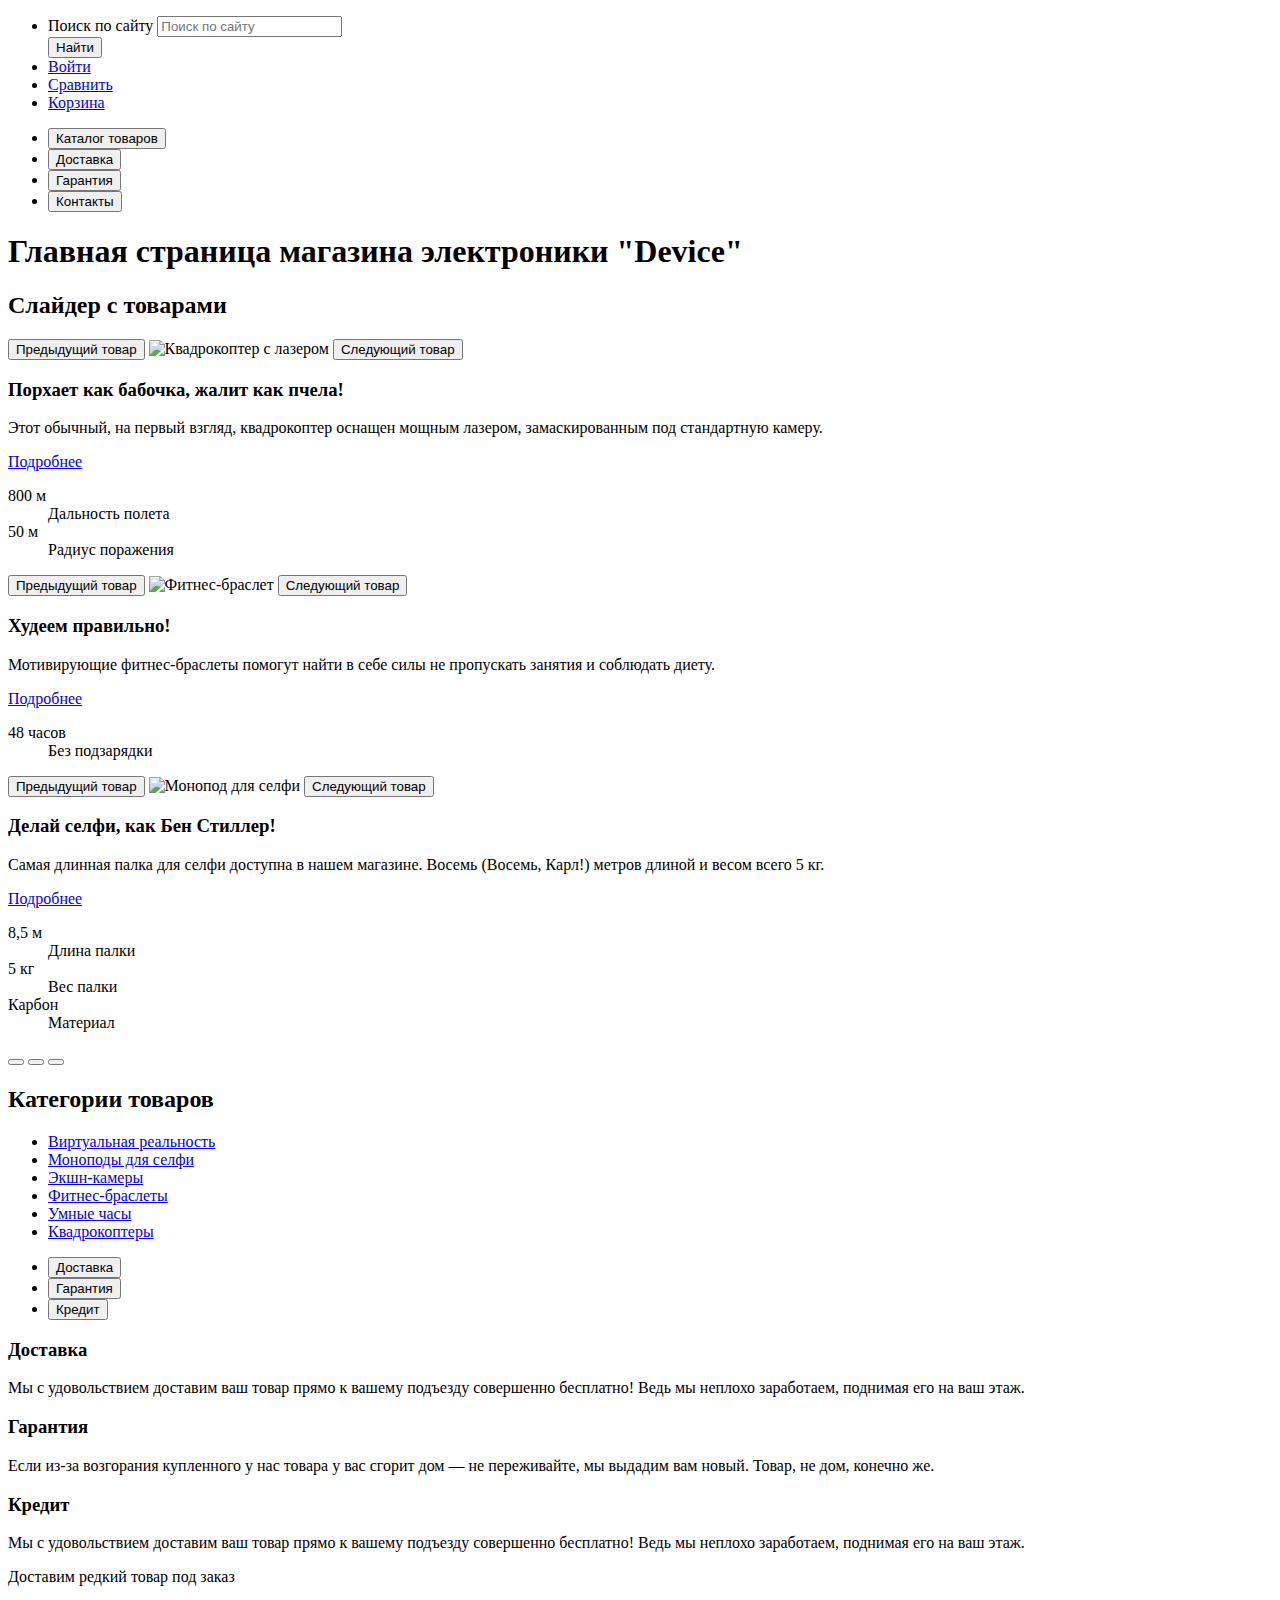
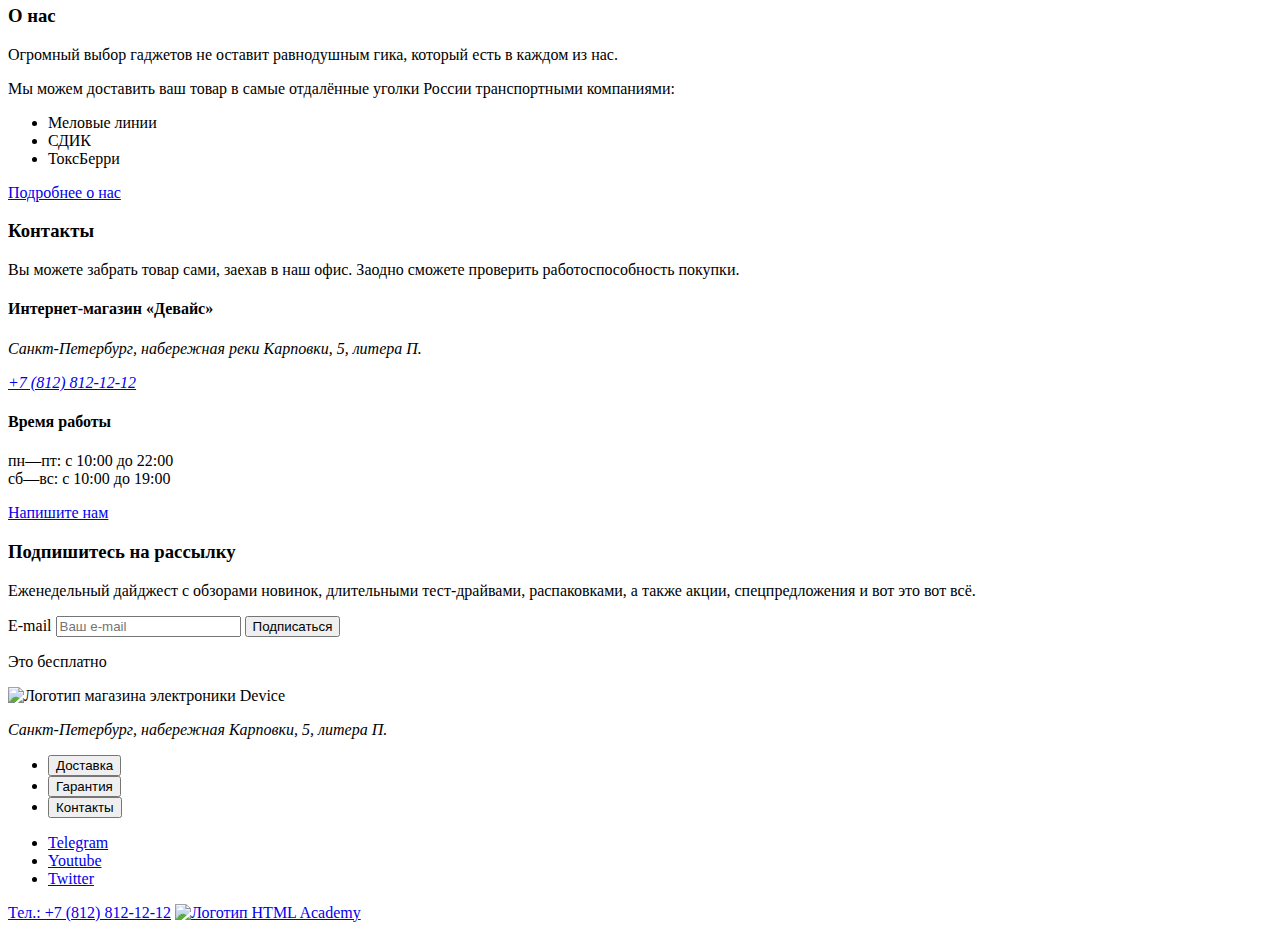
==== index.html @ eb4a229a "Добавляет разметку главной страницы" ====
<!DOCTYPE html>
<html lang="ru">
  <head>
    <meta charset="utf-8" />
    <title>HTML Academy: Девайс</title>
    <link rel="stylesheet" href="styles/styles.css" />
  </head>
  <body>
    <header class="page-header">
      <a class="page-header-logo" href="index.html"></a>
      <nav class="navigation">
        <ul class="navigation-user">
          <li class="navigation-user-item">
            <form
              class="header-search-form"
              action="https://echo.htmlacademy.ru/"
              method="post"
            >
              <label class="form-label visually-hidden" for="site-search"
                >Поиск по сайту</label
              >
              <input
                class="search-field"
                type="text"
                id="site-search"
                name="site-search"
                placeholder="Поиск по сайту"
              />
            </form>
            <button class="button search-button" type="submit">Найти</button>
          </li>
          <li class="navigation-user-item">
            <a class="navigation-user-link" href="#">Войти</a>
          </li>
          <li class="navigation-user-item">
            <a class="navigation-user-link" href="#">Сравнить</a>
          </li>
          <li class="navigation-user-item">
            <a class="navigation-user-link" href="#">Корзина</a>
          </li>
        </ul>
        <ul class="navigation-list">
          <li class="navigation-item">
            <button class="navigation-link" type="button">
              Каталог товаров
            </button>
          </li>
          <li class="navigation-item">
            <button class="navigation-link" type="button">Доставка</button>
          </li>
          <li class="navigation-item">
            <button class="navigation-link" type="button">Гарантия</button>
          </li>
          <li class="navigation-item">
            <button class="navigation-link" type="button">Контакты</button>
          </li>
        </ul>
      </nav>
    </header>
    <main class="main-index">
      <h1 class="visually-hidden">
        Главная страница магазина электроники "Device"
      </h1>
      <section class="products-slider">
        <h2 class="visually-hidden">Слайдер с товарами</h2>
        <div class="slider-quadcopter">
          <button class="slider-button slider-prev" type="button">
            <span class="visually-hidden">Предыдущий товар</span>
          </button>
          <img src="#" alt="Квадрокоптер с лазером" />
          <button class="slider-button slider-next" type="button">
            <span class="visually-hidden">Следующий товар</span>
          </button>
          <h3 class="title products-slider-title">
            Порхает как бабочка, жалит как пчела!
          </h3>
          <p class="slider-products-description">
            Этот обычный, на первый взгляд, квадрокоптер оснащен мощным лазером,
            замаскированным под стандартную камеру.
          </p>
          <a class="button button-more" href="#">Подробнее</a>
          <dl class="slider-product-info">
            <dt class="slider-product-info-value">800 м</dt>
            <dd class="slider-product-info-caption">Дальность полета</dd>
            <dt class="slider-product-info-value">50 м</dt>
            <dd class="slider-product-info-caption">Радиус поражения</dd>
          </dl>
        </div>
        <div class="slider-bracelet">
          <button class="slider-button slider-prev" type="button">
            <span class="visually-hidden">Предыдущий товар</span>
          </button>
          <img src="#" alt="Фитнес-браслет" />
          <button class="slider-button slider-next" type="button">
            <span class="visually-hidden">Следующий товар</span>
          </button>
          <h3 class="title products-slider-title">Худеем правильно!</h3>
          <p class="slider-products-description">
            Мотивирующие фитнес-браслеты помогут найти в себе силы не пропускать
            занятия и соблюдать диету.
          </p>
          <a class="button button-more" href="#">Подробнее</a>
          <dl class="slider-product-info">
            <dt class="slider-product-info-value">48 часов</dt>
            <dd class="slider-product-info-caption">Без подзарядки</dd>
          </dl>
        </div>
        <div class="slider-selfie">
          <button class="slider-button slider-prev" type="button">
            <span class="visually-hidden">Предыдущий товар</span>
          </button>
          <img src="#" alt="Монопод для селфи" />
          <button class="slider-button slider-next" type="button">
            <span class="visually-hidden">Следующий товар</span>
          </button>
          <h3 class="title products-slider-title">
            Делай селфи, как Бен Стиллер!
          </h3>
          <p class="slider-products-description">
            Самая длинная палка для селфи доступна в нашем магазине. Восемь
            (Восемь, Карл!) метров длиной и весом всего 5 кг.
          </p>
          <a class="button button-more" href="#">Подробнее</a>
          <dl class="slider-product-info">
            <dt class="slider-product-info-value">8,5 м</dt>
            <dd class="slider-product-info-description">Длина палки</dd>
            <dt class="slider-product-info-value">5 кг</dt>
            <dd class="slider-product-info-description">Вес палки</dd>
            <dt class="slider-product-info-value">Карбон</dt>
            <dd class="slider-product-info-description">Материал</dd>
          </dl>
        </div>
        <span class="slider-dots">
          <button class="slider-dots-button" type="button"></button>
          <button class="slider-dots-button" type="button"></button>
          <button class="slider-dots-button" type="button"></button>
        </span>
      </section>
      <section class="products-categories">
        <h2 class="visually-hidden">Категории товаров</h2>
        <ul class="products-categories-list">
          <li class="products-categories-item">
            <a class="products-categories-link" href="#"
              >Виртуальная реальность</a
            >
          </li>
          <li class="products-categories-item">
            <a class="products-categories-link" href="#">Моноподы для селфи</a>
          </li>
          <li class="products-categories-item">
            <a class="products-categories-link" href="#">Экшн-камеры</a>
          </li>
          <li class="products-categories-item">
            <a class="products-categories-link" href="#">Фитнес-браслеты</a>
          </li>
          <li class="products-categories-item">
            <a class="products-categories-link" href="#">Умные часы</a>
          </li>
          <li class="products-categories-item">
            <a class="products-categories-link" href="#">Квадрокоптеры</a>
          </li>
        </ul>
      </section>
      <section class="services-slider">
        <ul class="services-list">
          <li class="services-item">
            <button class="button services-slider-button">Доставка</button>
          </li>
          <li class="services-item">
            <button class="button services-slider-button">Гарантия</button>
          </li>
          <li class="services-item">
            <button class="button services-slider-button">Кредит</button>
          </li>
        </ul>
        <div class="services-slider-delivery">
          <h3 class="title services-slider-title">Доставка</h3>
          <p class="services-slider-text">
            Мы с удовольствием доставим ваш товар прямо к вашему подъезду
            совершенно бесплатно! Ведь мы неплохо заработаем, поднимая его на
            ваш этаж.
          </p>
        </div>
        <div class="services-slider-guaranty">
          <h3 class="title services-slider-title">Гарантия</h3>
          <p class="services-slider-text">
            Если из-за возгорания купленного у нас товара у вас сгорит дом — не
            переживайте, мы выдадим вам новый. Товар, не дом, конечно же.
          </p>
        </div>
        <div class="services-slider-credit">
          <h3 class="title services-slider-title">Кредит</h3>
          <p class="services-slider-text">
            Мы с удовольствием доставим ваш товар прямо к вашему подъезду
            совершенно бесплатно! Ведь мы неплохо заработаем, поднимая его на
            ваш этаж.
          </p>
        </div>
        <div class="services-promo">
          <p class="services-promo-text">Доставим редкий товар под заказ</p>
        </div>
      </section>
      <section class="about">
        <h3 class="title about-title">О нас</h3>
        <p class="about-text">
          Огромный выбор гаджетов не оставит равнодушным гика, который есть в
          каждом из нас.
        </p>
        <p class="about-text">
          Мы можем доставить ваш товар в самые отдалённые уголки России
          транспортными компаниями:
        </p>
        <ul class="about-list">
          <li class="about-item">Меловые линии</li>
          <li class="about-item">СДИК</li>
          <li class="about-item">ТоксБерри</li>
        </ul>
        <a class="button about-button" href="#">Подробнее о нас</a>
      </section>
      <section class="contacts">
        <h3 class="title contacts-title">Контакты</h3>
        <p class="contacts-text">
          Вы можете забрать товар сами, заехав в наш офис. Заодно сможете
          проверить работоспособность покупки.
        </p>
        <h4 class="title address-title">Интернет-магазин «Девайс»</h4>
        <address class="address">
          <p class="address-text">
            Санкт-Петербург, набережная реки Карповки, 5, литера П.
          </p>
          <a class="address-phone" href="tel:+78128121212"
            >+7 (812) 812-12-12</a
          >
        </address>
        <h4 class="title time-title">Время работы</h4>
        <p>пн—пт: с 10:00 до 22:00<br />cб—вс: с 10:00 до 19:00</p>
        <a class="button contacts-button" href="#">Напишите нам</a>
      </section>
      <section class="subscribe">
        <h3 class="title subscribe-title">Подпишитесь на рассылку</h3>
        <p class="subscribe-text">
          Еженедельный дайджест с обзорами новинок, длительными тест-драйвами,
          распаковками, а также акции, спецпредложения и вот это вот всё.
        </p>
        <form
          class="subscribe-form"
          action="https://echo.htmlacademy.ru/"
          method="post"
        >
          <label class="visually-hidden" for="subscribe-email">E-mail</label>
          <input
            class="subscribe-field"
            placeholder="Ваш e-mail"
            type="email"
            name="subscribe-email"
            id="subscribe-email"
            required
          />
          <button class="button subscribe-button" type="submit">
            <span class="subscribe-submit">Подписаться</span>
          </button>
        </form>
        <p class="subscribe-text subscribe-text-free">Это бесплатно</p>
      </section>
    </main>
    <footer class="page-footer">
      <div class="footer-device-address-wrapper">
      <img
        class="visually-hidden page-footer-logo-device"
        src="#"
        alt="Логотип магазина электроники Device"
      />
      <address class="address page-footer-address">
        <p class="address-text">
          Санкт-Петербург, набережная Карповки, 5, литера П.
        </p>
      </address>
    </div>
      <div class="footer-lists-wrapper">
      <ul class="footer-services-list">
        <li class="footer-services-item">
          <button class="button footer-services-button">Доставка</button>
        </li>
        <li class="footer-services-item">
          <button class="button footer-services-button">Гарантия</button>
        </li>
        <li class="footer-services-item">
          <button class="button footer-services-button">Контакты</button>
        </li>
      </ul>
      <ul class="footer-social-list">
        <li class="visually-hidden footer-social-item">
          <a class="footer-social-link" href="https://t.me/htmlacademy">Telegram</a>
        </li>
        <li class="visually-hidden footer-social-item">
          <a class="footer-social-link" href="https://www.youtube.com/user/htmlacademyru">Youtube</a>
        </li>
        <li class="visually-hidden footer-social-item">
          <a class="footer-social-link" href="https://twitter.com/htmlacademy_ru">Twitter</a>
        </li>
      </ul>
    </div>
    <div class="footer-phone-academy-wrapper">
      <a class="footer-address-phone" href="tel:+78128121212"
        >Тел.: +7 (812) 812-12-12</a
      >
      <a class="footer-academy-link" href="https://htmlacademy.ru/">
      <img
        class="visually-hidden page-footer-logo-academy"
        src="#"
        alt="Логотип HTML Academy"
      />
     </a>
    </div>
    </footer>
  </body>
</html>
---- styles/styles.css ----
/*
@font-face {
  font-family: "Rubik";
  font-style: normal;
  font-weight: 400;
  src: url("../fonts/rubik/rubik-400.woff2") format("woff2");
  font-display: swap;
}

@font-face {
  font-family: "Rubik";
  font-style: normal;
  font-weight: 700;
  src: url("../fonts/rubik/rubik-700.woff2") format("woff2");
  font-display: swap;
}

@font-face {
  font-family: "Raleway";
  font-style: normal;
  font-weight: 800;
  src: url("../fonts/raleway/raleway-800.woff2") format("woff2");
  font-display: swap;
}
*/
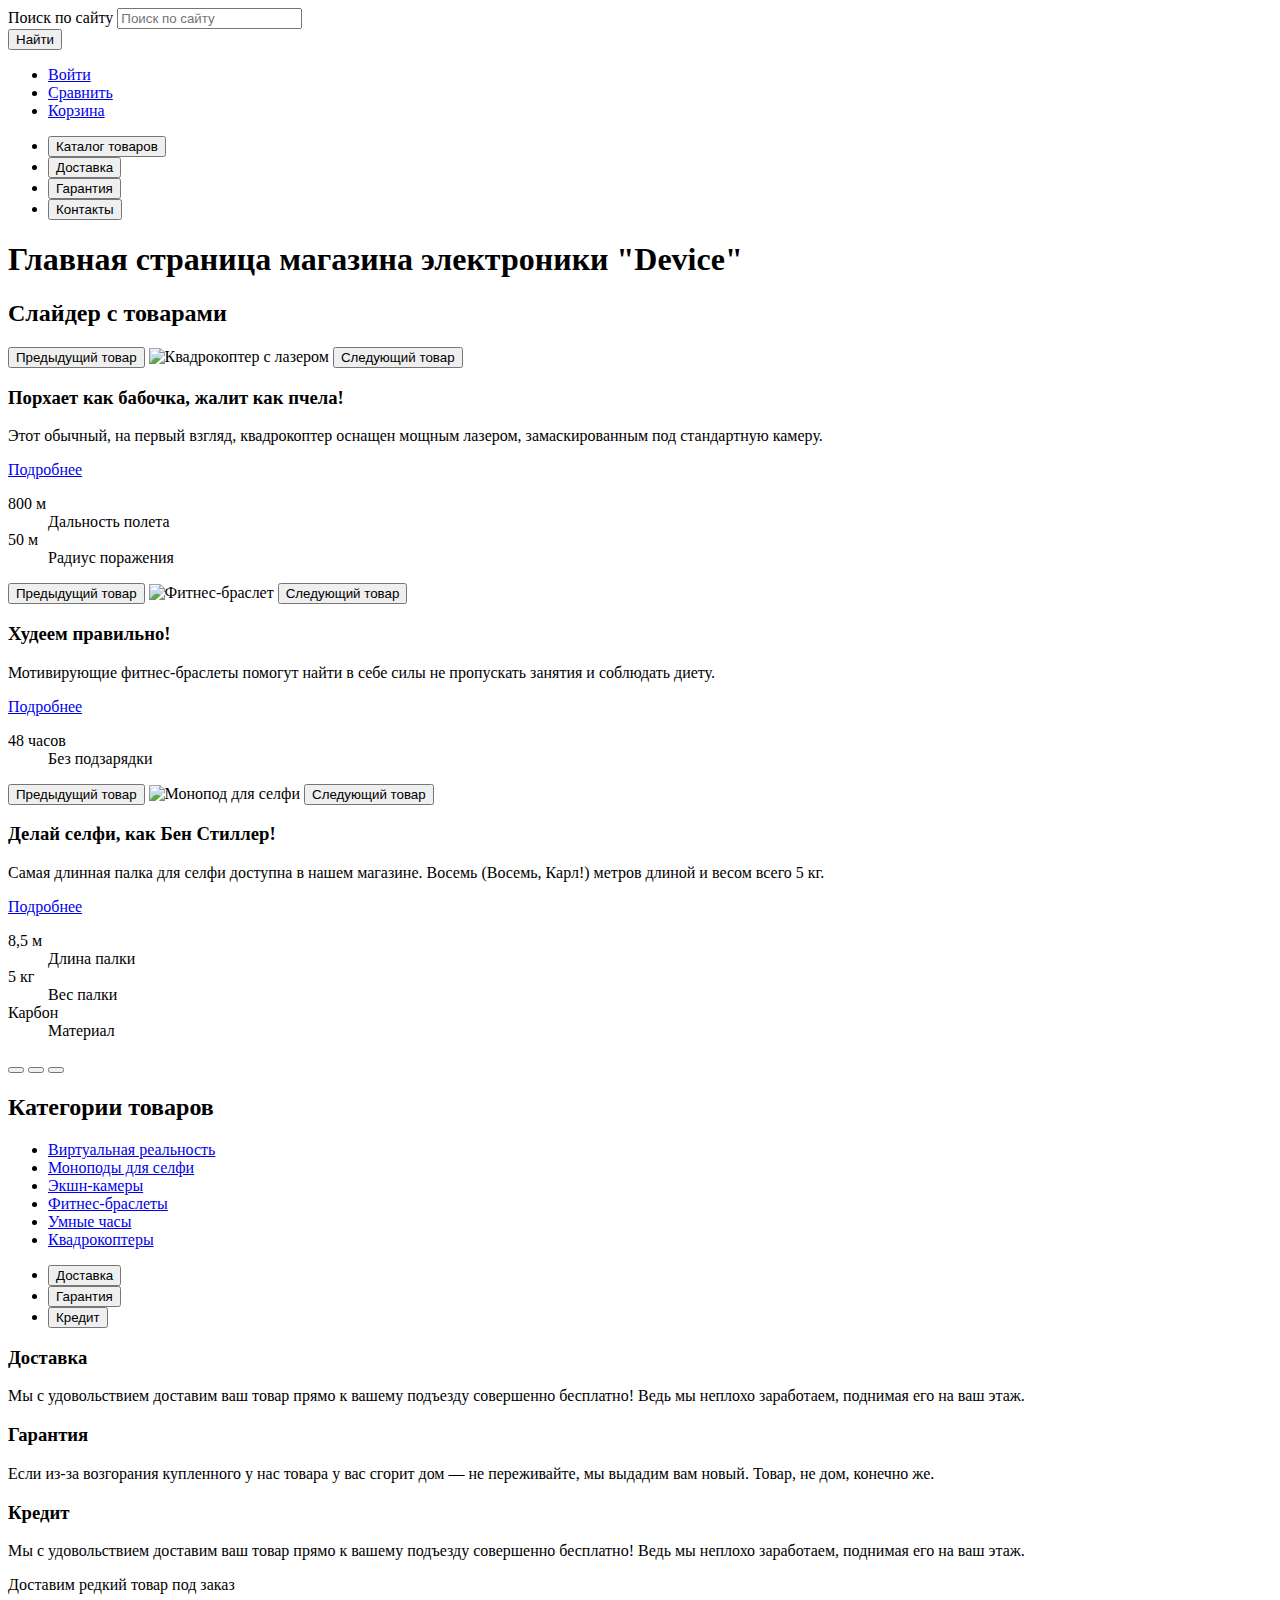
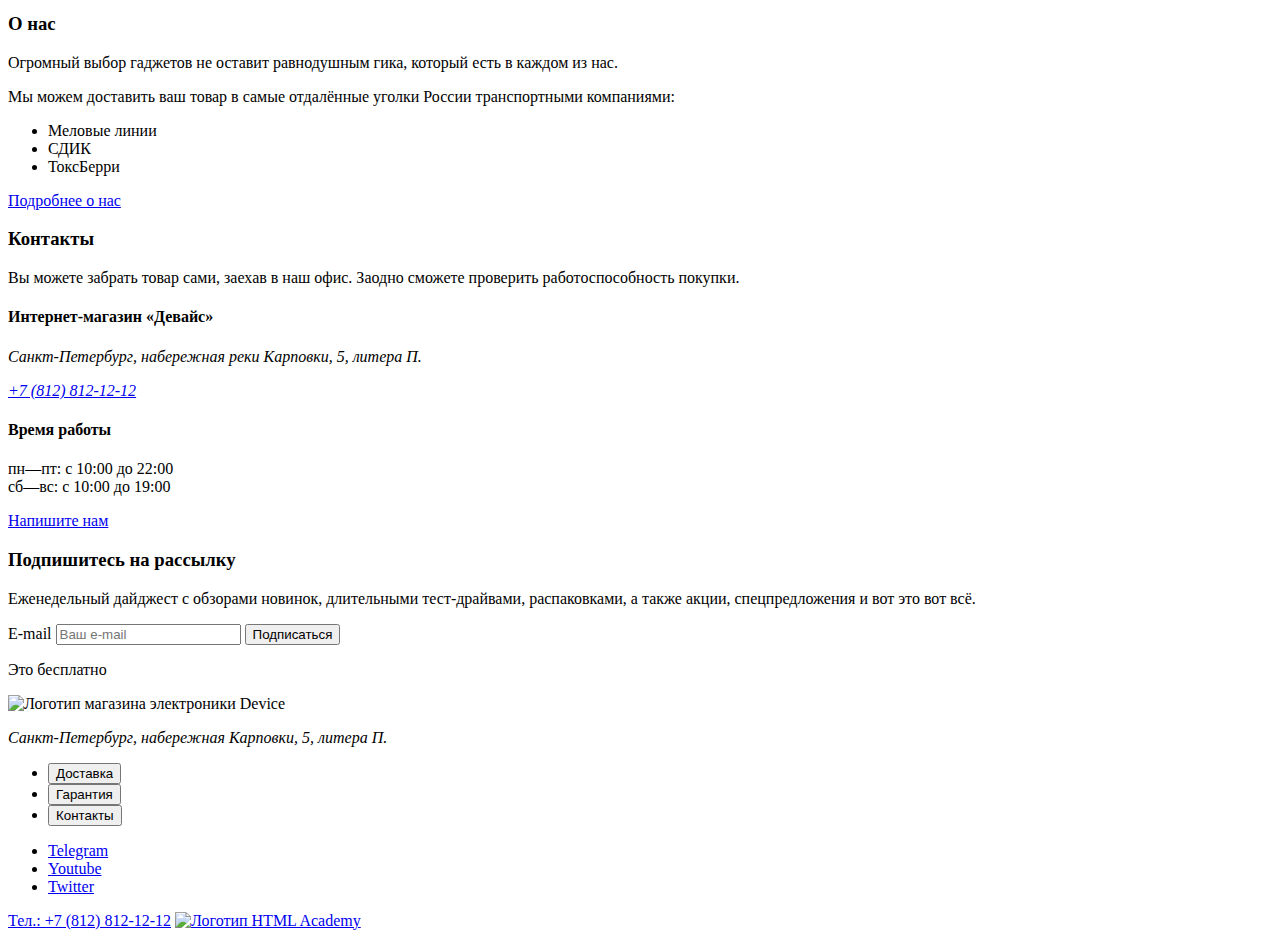
==== commit c3aa39c9: "Добавляет разметку и контентную графику страницы каталога" ====
--- a/index.html
+++ b/index.html
@@ -8,27 +8,27 @@
   <body>
     <header class="page-header">
       <a class="page-header-logo" href="index.html"></a>
+      <div class="header-form-wrapper">
+        <form
+          class="header-search-form"
+          action="https://echo.htmlacademy.ru/"
+          method="post"
+        >
+          <label class="form-label visually-hidden" for="site-search"
+            >Поиск по сайту</label
+          >
+          <input
+            class="search-field"
+            type="text"
+            id="site-search"
+            name="site-search"
+            placeholder="Поиск по сайту"
+          />
+        </form>
+        <button class="button search-button" type="submit">Найти</button>
+      </div>
       <nav class="navigation">
         <ul class="navigation-user">
-          <li class="navigation-user-item">
-            <form
-              class="header-search-form"
-              action="https://echo.htmlacademy.ru/"
-              method="post"
-            >
-              <label class="form-label visually-hidden" for="site-search"
-                >Поиск по сайту</label
-              >
-              <input
-                class="search-field"
-                type="text"
-                id="site-search"
-                name="site-search"
-                placeholder="Поиск по сайту"
-              />
-            </form>
-            <button class="button search-button" type="submit">Найти</button>
-          </li>
           <li class="navigation-user-item">
             <a class="navigation-user-link" href="#">Войти</a>
           </li>
@@ -265,53 +265,63 @@
     </main>
     <footer class="page-footer">
       <div class="footer-device-address-wrapper">
-      <img
-        class="visually-hidden page-footer-logo-device"
-        src="#"
-        alt="Логотип магазина электроники Device"
-      />
-      <address class="address page-footer-address">
-        <p class="address-text">
-          Санкт-Петербург, набережная Карповки, 5, литера П.
-        </p>
-      </address>
-    </div>
+        <img
+          class="visually-hidden page-footer-logo-device"
+          src="#"
+          alt="Логотип магазина электроники Device"
+        />
+        <address class="address page-footer-address">
+          <p class="address-text">
+            Санкт-Петербург, набережная Карповки, 5, литера П.
+          </p>
+        </address>
+      </div>
       <div class="footer-lists-wrapper">
-      <ul class="footer-services-list">
-        <li class="footer-services-item">
-          <button class="button footer-services-button">Доставка</button>
-        </li>
-        <li class="footer-services-item">
-          <button class="button footer-services-button">Гарантия</button>
-        </li>
-        <li class="footer-services-item">
-          <button class="button footer-services-button">Контакты</button>
-        </li>
-      </ul>
-      <ul class="footer-social-list">
-        <li class="visually-hidden footer-social-item">
-          <a class="footer-social-link" href="https://t.me/htmlacademy">Telegram</a>
-        </li>
-        <li class="visually-hidden footer-social-item">
-          <a class="footer-social-link" href="https://www.youtube.com/user/htmlacademyru">Youtube</a>
-        </li>
-        <li class="visually-hidden footer-social-item">
-          <a class="footer-social-link" href="https://twitter.com/htmlacademy_ru">Twitter</a>
-        </li>
-      </ul>
-    </div>
-    <div class="footer-phone-academy-wrapper">
-      <a class="footer-address-phone" href="tel:+78128121212"
-        >Тел.: +7 (812) 812-12-12</a
-      >
-      <a class="footer-academy-link" href="https://htmlacademy.ru/">
-      <img
-        class="visually-hidden page-footer-logo-academy"
-        src="#"
-        alt="Логотип HTML Academy"
-      />
-     </a>
-    </div>
+        <ul class="footer-services-list">
+          <li class="footer-services-item">
+            <button class="button footer-services-button">Доставка</button>
+          </li>
+          <li class="footer-services-item">
+            <button class="button footer-services-button">Гарантия</button>
+          </li>
+          <li class="footer-services-item">
+            <button class="button footer-services-button">Контакты</button>
+          </li>
+        </ul>
+        <ul class="footer-social-list">
+          <li class="visually-hidden footer-social-item">
+            <a class="footer-social-link" href="https://t.me/htmlacademy"
+              >Telegram</a
+            >
+          </li>
+          <li class="visually-hidden footer-social-item">
+            <a
+              class="footer-social-link"
+              href="https://www.youtube.com/user/htmlacademyru"
+              >Youtube</a
+            >
+          </li>
+          <li class="visually-hidden footer-social-item">
+            <a
+              class="footer-social-link"
+              href="https://twitter.com/htmlacademy_ru"
+              >Twitter</a
+            >
+          </li>
+        </ul>
+      </div>
+      <div class="footer-phone-academy-wrapper">
+        <a class="footer-address-phone" href="tel:+78128121212"
+          >Тел.: +7 (812) 812-12-12</a
+        >
+        <a class="footer-academy-link" href="https://htmlacademy.ru/">
+          <img
+            class="visually-hidden page-footer-logo-academy"
+            src="#"
+            alt="Логотип HTML Academy"
+          />
+        </a>
+      </div>
     </footer>
   </body>
 </html>
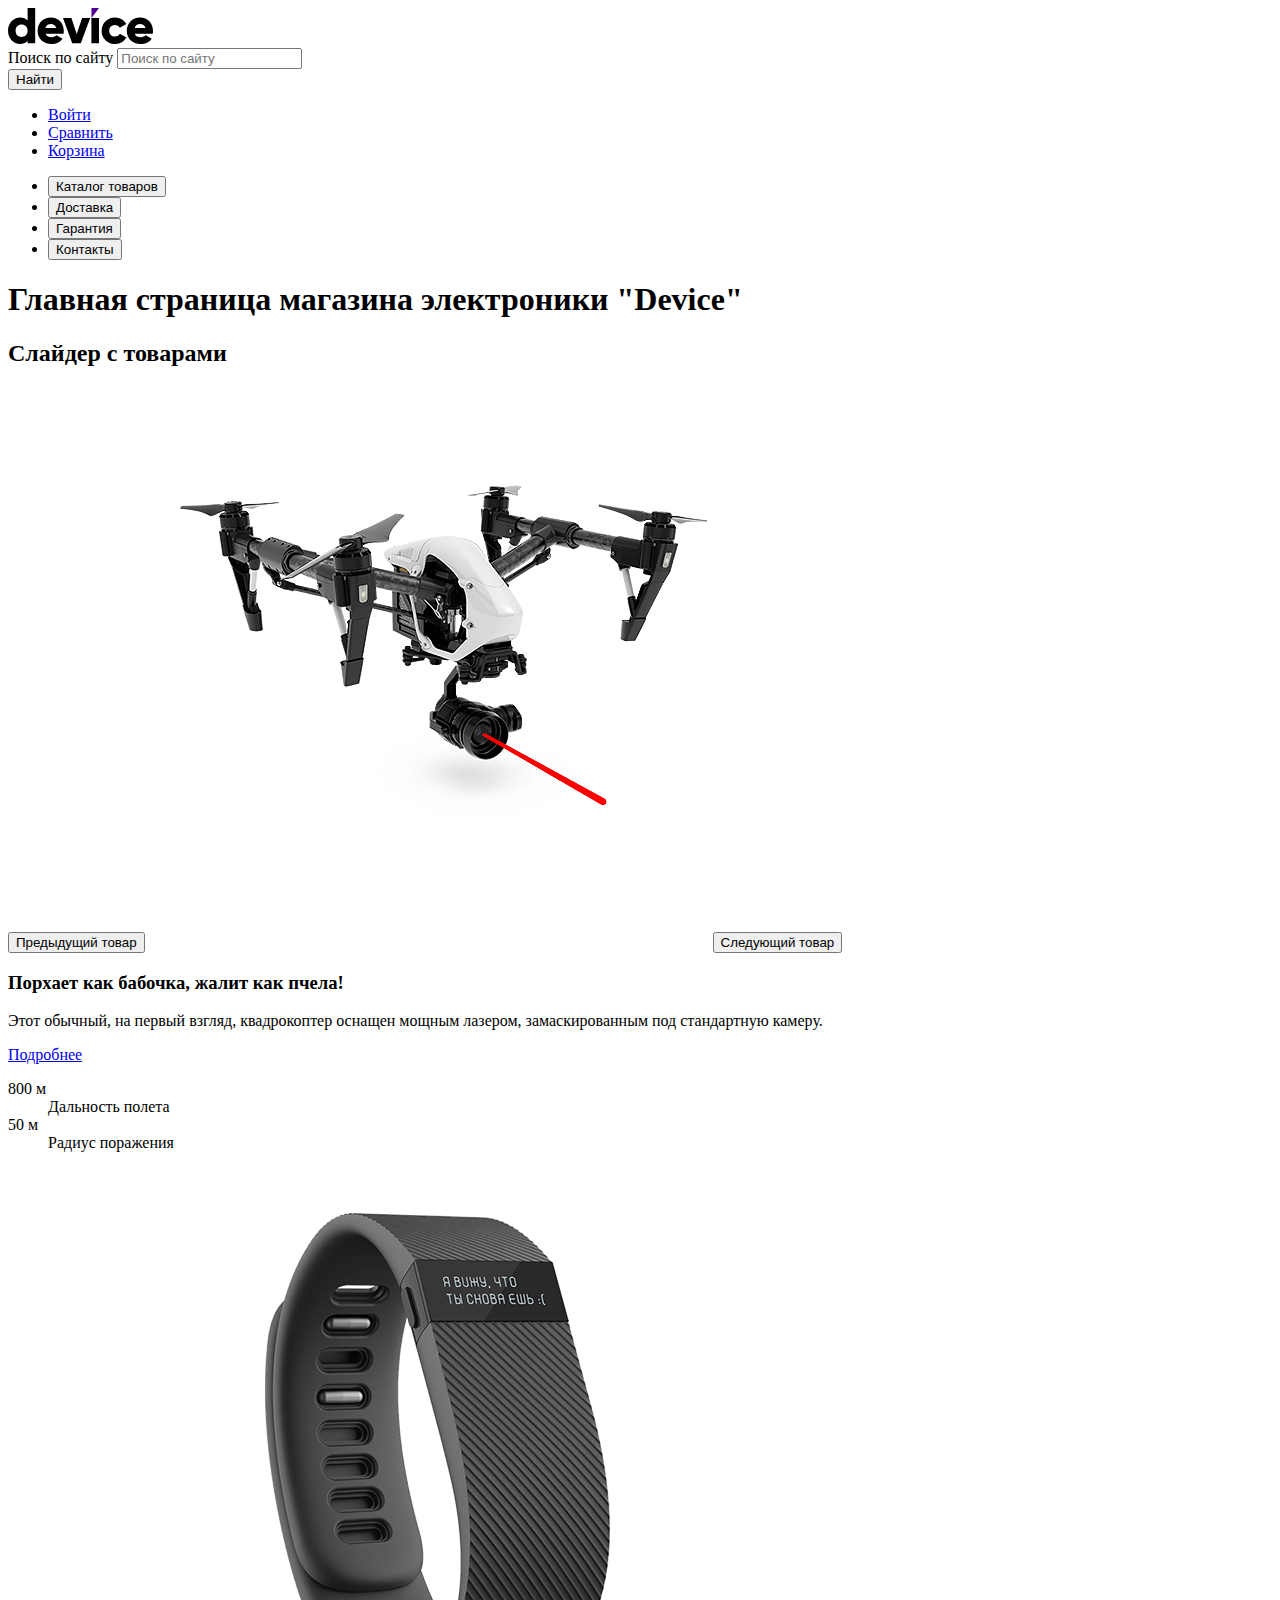
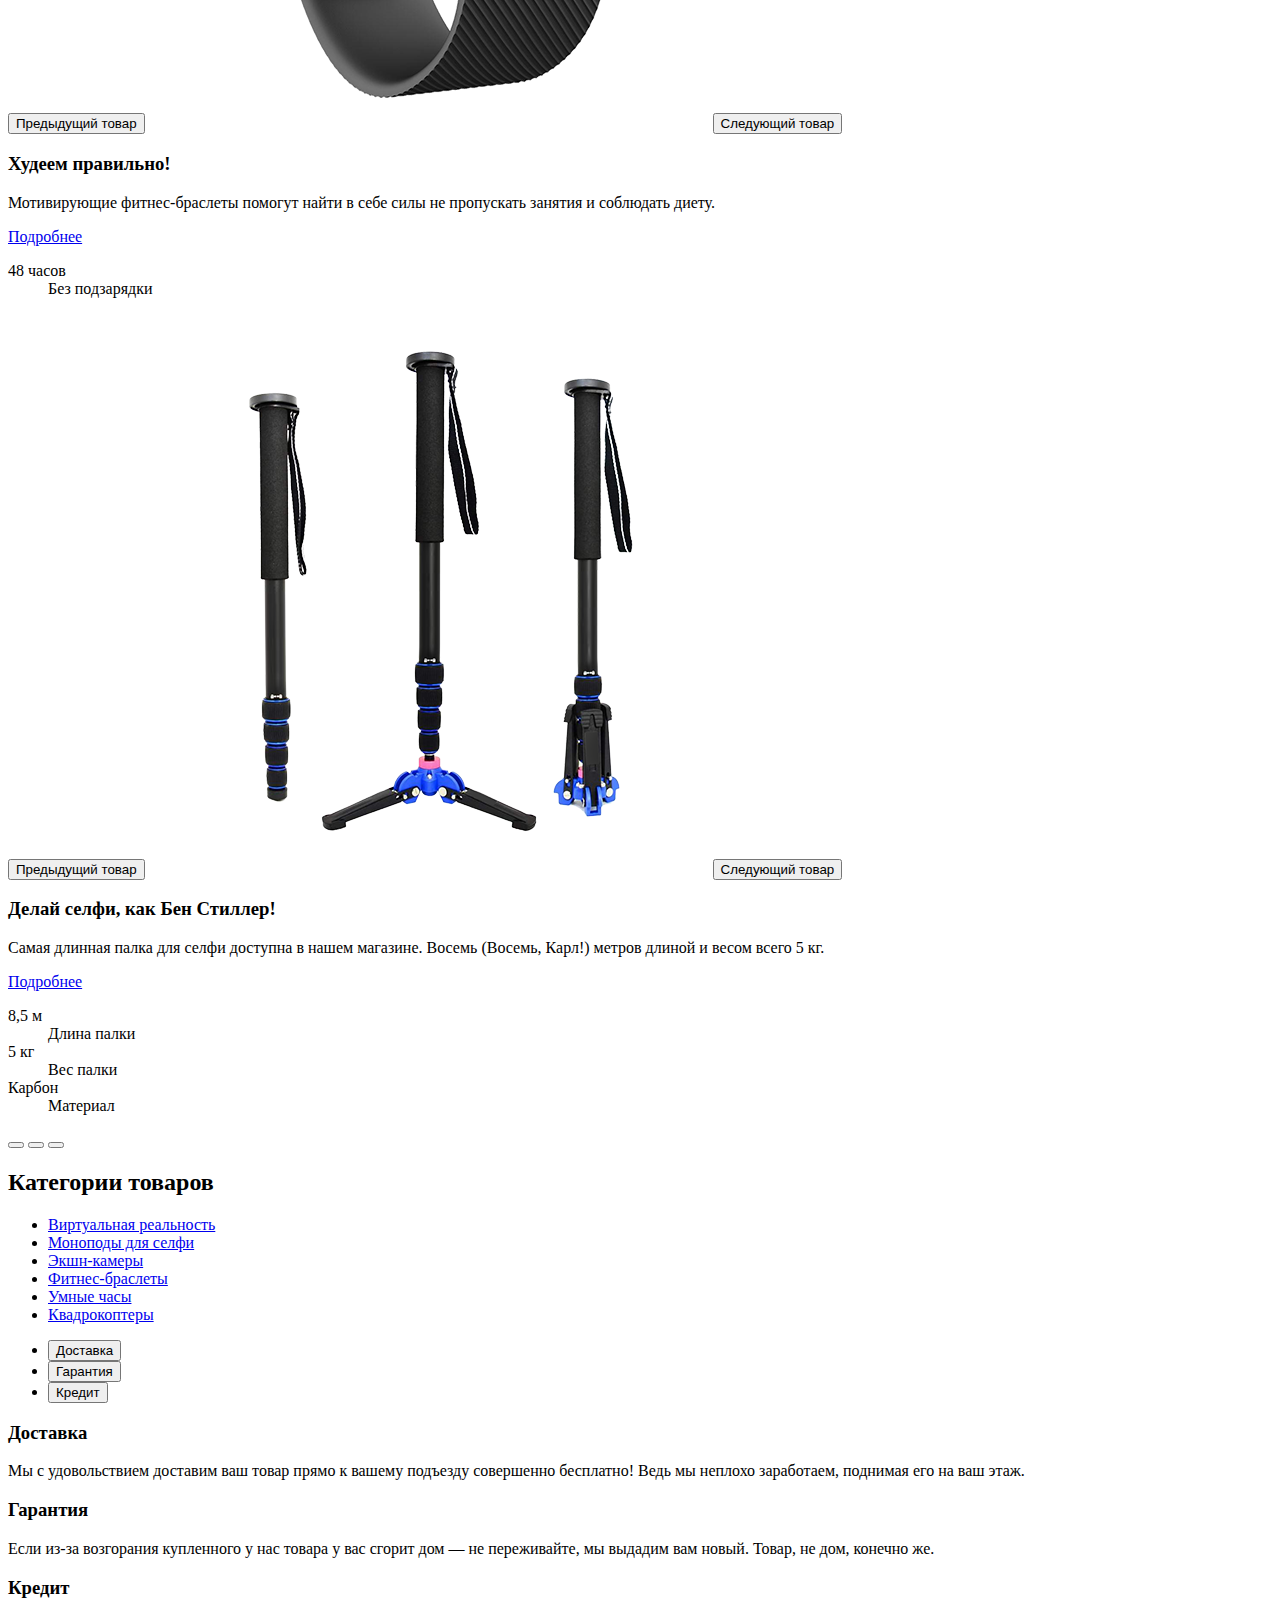
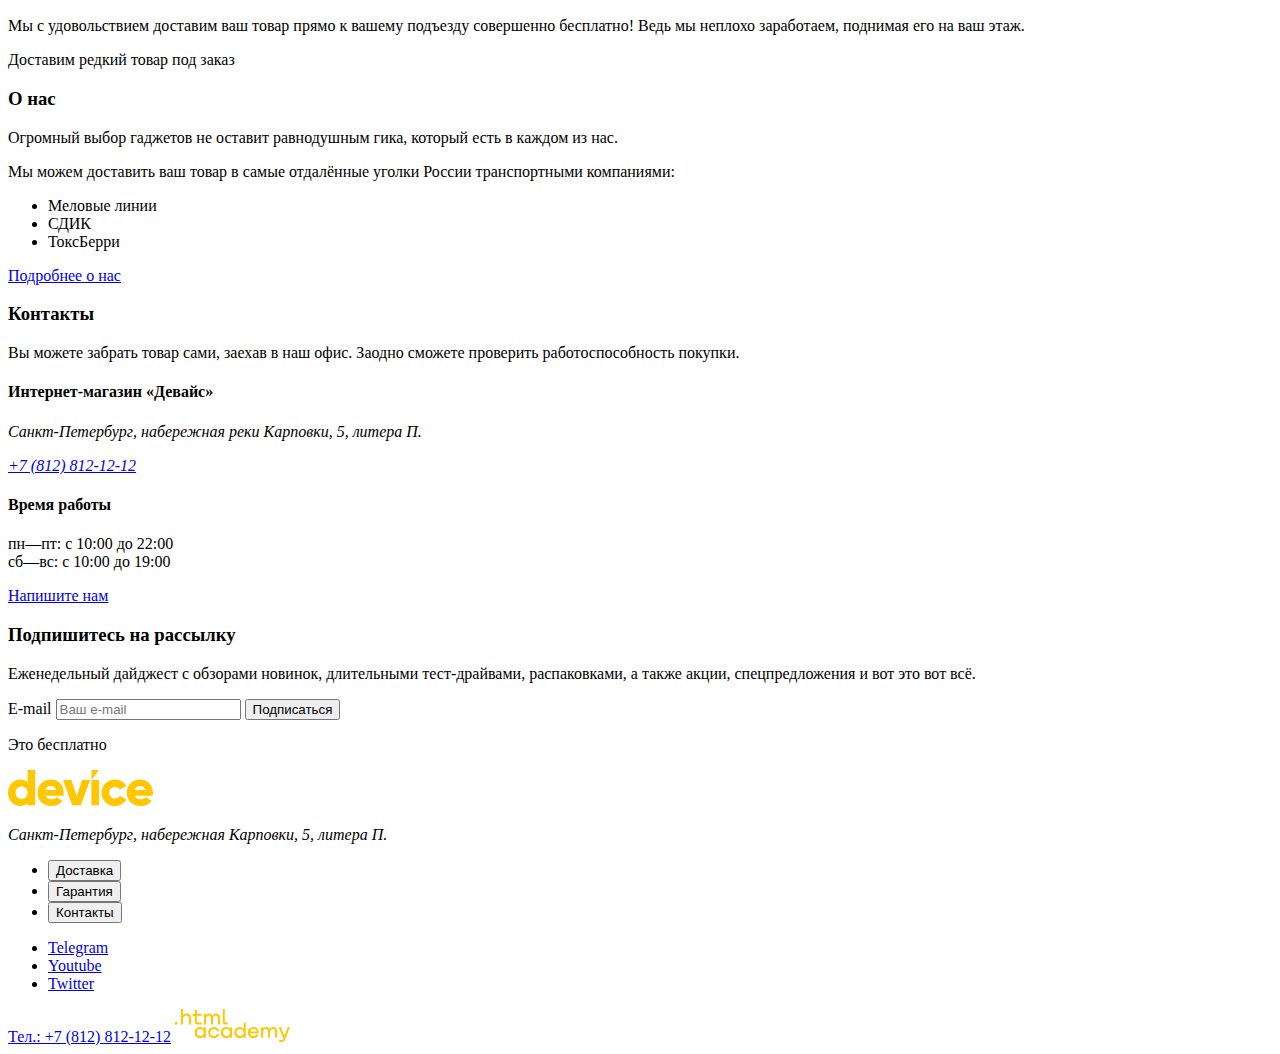
==== commit 508b8e59: "Добавляет контентную графику на главную страницу" ====
--- a/index.html
+++ b/index.html
@@ -7,7 +7,21 @@
   </head>
   <body>
     <header class="page-header">
-      <a class="page-header-logo" href="index.html"></a>
+      <a class="header-logo-device" href="index.html">
+        <svg
+          class="visually-hidden header-logo-device-icon"
+          aria-hidden="true"
+          focusable="false"
+          xmlns="http://www.w3.org/2000/svg"
+          width="145"
+          height="36"
+          role="img"
+          aria-label="Логотип магазина электроники Device."
+          viewBox="0 0 145 36"
+        >
+        <path fill="#000" d="M27.2 0v35.3h-7.6v-2.4a9.5 9.5 0 0 1-7.5 3.1C5.5 36 0 30.2 0 22.7 0 15.2 5.5 9.4 12.1 9.4c3.4 0 6 1.2 7.5 3.1V0h7.6Zm-7.6 22.7c0-3.8-2.5-6.2-6-6.2s-6 2.4-6 6.2c0 3.8 2.5 6.2 6 6.2 3.5-.1 6-2.4 6-6.2ZM43.7 29.2c2.1 0 3.8-.8 4.8-1.9l6.1 3.5a13 13 0 0 1-11 5.2c-8.6 0-14-5.8-14-13.3C29.6 15.2 35 9.4 43 9.4c7.4 0 12.8 5.7 12.8 13.3 0 1.1 0 2.1-.3 3H37.6c1 2.6 3.3 3.5 6.1 3.5Zm4.6-9.1c-.8-2.9-3-4-5.4-4-2.9 0-4.8 1.4-5.5 4h11ZM82.2 10.1l-9.4 25.2h-8.6L55 10.1h8.4l5.3 16 5.4-16h8.2ZM83.5 10.1H91v25.2h-7.6V10.1ZM93.7 22.7A13 13 0 0 1 107 9.4a13 13 0 0 1 11.4 6.5l-6.6 3.8c-1-1.8-2.7-2.8-5-2.8a5.5 5.5 0 0 0-5.6 5.8c0 3.5 2.4 5.8 5.7 5.8 2.2 0 4-1.1 4.9-2.8l6.6 3.8A12.8 12.8 0 0 1 107 36a13 13 0 0 1-13.4-13.3ZM132.9 29.2c2 0 3.8-.8 4.8-1.9l6.1 3.5a13 13 0 0 1-11 5.2c-8.6 0-14-5.8-14-13.3a13 13 0 0 1 13.4-13.3c7.4 0 12.8 5.7 12.8 13.3 0 1.1-.1 2.1-.3 3h-18c1 2.6 3.4 3.5 6.2 3.5Zm4.7-9.1c-.8-2.9-3.1-4-5.4-4-3 0-4.8 1.4-5.5 4h10.9Z"/><path fill="#510094" d="M83.5 0v10.1L91 0h-7.6Z"/>
+        </svg>
+      </a>
       <div class="header-form-wrapper">
         <form
           class="header-search-form"
@@ -67,7 +81,9 @@
           <button class="slider-button slider-prev" type="button">
             <span class="visually-hidden">Предыдущий товар</span>
           </button>
-          <img src="#" alt="Квадрокоптер с лазером" />
+          <a class="slider-quadcopter-link">
+            <img src="images/main-slider/quadcopter.png" width="560" height="560" alt="Квадрокоптер с лазером"/>
+          </a>
           <button class="slider-button slider-next" type="button">
             <span class="visually-hidden">Следующий товар</span>
           </button>
@@ -90,7 +106,9 @@
           <button class="slider-button slider-prev" type="button">
             <span class="visually-hidden">Предыдущий товар</span>
           </button>
-          <img src="#" alt="Фитнес-браслет" />
+          <a class="slider-bracelet-link">
+          <img src="images/main-slider/bracelet.png" width="560" height="560" alt="Фитнес-браслет" />
+          </a>
           <button class="slider-button slider-next" type="button">
             <span class="visually-hidden">Следующий товар</span>
           </button>
@@ -109,7 +127,9 @@
           <button class="slider-button slider-prev" type="button">
             <span class="visually-hidden">Предыдущий товар</span>
           </button>
-          <img src="#" alt="Монопод для селфи" />
+          <a class="slider-selfie-link">
+          <img src="images/main-slider/selfie.png" width="560" height="560" alt="Монопод для селфи" />
+        </a>
           <button class="slider-button slider-next" type="button">
             <span class="visually-hidden">Следующий товар</span>
           </button>
@@ -265,11 +285,24 @@
     </main>
     <footer class="page-footer">
       <div class="footer-device-address-wrapper">
-        <img
-          class="visually-hidden page-footer-logo-device"
-          src="#"
-          alt="Логотип магазина электроники Device"
-        />
+        <a class="footer-logo-device" href="index.html">
+          <svg
+            class="visually-hidden footer-logo-device-icon"
+            aria-hidden="true"
+            focusable="false"
+            xmlns="http://www.w3.org/2000/svg"
+            width="145"
+            height="36"
+            role="img"
+            aria-label="Логотип магазина электроники Device."
+            viewBox="0 0 145 36"
+          >
+            <path
+              fill="#FFC700"
+              d="M27.2 0v35.3h-7.6v-2.4a9.5 9.5 0 0 1-7.5 3.1C5.5 36 0 30.2 0 22.7 0 15.2 5.5 9.4 12.1 9.4c3.4 0 6 1.2 7.5 3.1V0h7.6Zm-7.6 22.7c0-3.8-2.5-6.2-6-6.2s-6 2.4-6 6.2c0 3.8 2.5 6.2 6 6.2 3.5-.1 6-2.4 6-6.2ZM43.7 29.2c2.1 0 3.8-.8 4.8-1.9l6.1 3.5a13 13 0 0 1-11 5.2c-8.6 0-14-5.8-14-13.3C29.6 15.2 35 9.4 43 9.4c7.4 0 12.8 5.7 12.8 13.3 0 1.1 0 2.1-.3 3H37.6c1 2.6 3.3 3.5 6.1 3.5Zm4.6-9.1c-.8-2.9-3-4-5.4-4-2.9 0-4.8 1.4-5.5 4h11ZM82.2 10.1l-9.4 25.2h-8.6L55 10.1h8.4l5.3 16 5.4-16h8.2ZM83.5 10.1H91v25.2h-7.6V10.1ZM93.7 22.7A13 13 0 0 1 107 9.4a13 13 0 0 1 11.4 6.5l-6.6 3.8c-1-1.8-2.7-2.8-5-2.8a5.5 5.5 0 0 0-5.6 5.8c0 3.5 2.4 5.8 5.7 5.8 2.2 0 4-1.1 4.9-2.8l6.6 3.8A12.8 12.8 0 0 1 107 36a13 13 0 0 1-13.4-13.3ZM132.9 29.2c2 0 3.8-.8 4.8-1.9l6.1 3.5a13 13 0 0 1-11 5.2c-8.6 0-14-5.8-14-13.3a13 13 0 0 1 13.4-13.3c7.4 0 12.8 5.7 12.8 13.3 0 1.1-.1 2.1-.3 3h-18c1 2.6 3.4 3.5 6.2 3.5Zm4.7-9.1c-.8-2.9-3.1-4-5.4-4-3 0-4.8 1.4-5.5 4h10.9ZM83.5 0v10.1L91 0h-7.6Z"
+            />
+          </svg>
+        </a>
         <address class="address page-footer-address">
           <p class="address-text">
             Санкт-Петербург, набережная Карповки, 5, литера П.
@@ -315,11 +348,22 @@
           >Тел.: +7 (812) 812-12-12</a
         >
         <a class="footer-academy-link" href="https://htmlacademy.ru/">
-          <img
+          <svg
             class="visually-hidden page-footer-logo-academy"
-            src="#"
-            alt="Логотип HTML Academy"
-          />
+            aria-hidden="true"
+            focusable="false"
+            xmlns="http://www.w3.org/2000/svg"
+            width="115"
+            height="33"
+            role="img"
+            aria-label="Логотип HTML Academy."
+            viewBox="0 0 115 33"
+          >
+            <path
+              fill="#FFC700"
+              d="M0 12.9v2.6h2.5v-2.6H0ZM11.6 4.5c-1.6 0-2.8.7-3.6 1.7h-.1V0h-2v15.5h2v-5.3c0-2.1 1.3-3.6 3.3-3.6 1.8 0 2.9 1.4 2.9 3.2v5.7h2V9.4c.1-3-1.8-4.9-4.5-4.9ZM26.6 4.8h-4.8V1.1h-2v3.8h-1.9v2h1.9v6c0 1.7 1 2.7 2.7 2.7h4.1v-2h-3.7c-.7 0-1.1-.4-1.1-1.1V6.8h4.8v-2ZM41.1 4.6c-1.6 0-2.9.8-3.5 2.1h-.1a3.7 3.7 0 0 0-3.4-2.1c-1.4 0-2.5.8-3.1 1.8h-.1V4.8H29v10.6h2V10c0-2 1-3.5 2.6-3.5 1.5 0 2.4 1 2.4 2.6v6.3h2V9.8c0-2.4 1.4-3.3 2.6-3.3 1.5 0 2.4 1 2.4 2.6v6.3h2V8.9c.1-2.5-1.4-4.3-3.9-4.3ZM47.8 12.7c0 1.7 1 2.7 2.8 2.7h2v-2h-1.7c-.7 0-1.1-.4-1.1-1.1V0h-2v12.7ZM28.9 19.7a4.9 4.9 0 0 0-3.9-1.8c-3.1 0-5.4 2.3-5.4 5.6s2.3 5.6 5.4 5.6c1.8 0 3-.8 3.8-1.9h.1v1.6h2V18.2h-2v1.5Zm-3.6 7.4a3.5 3.5 0 0 1-3.6-3.6c0-2 1.4-3.6 3.6-3.6s3.6 1.6 3.6 3.6c0 1.9-1.4 3.6-3.6 3.6ZM44.2 22c-.5-2.4-2.6-4.1-5.4-4.1a5.4 5.4 0 0 0-5.6 5.6c0 3.1 2.2 5.6 5.6 5.6 2.8 0 4.9-1.8 5.4-4.2h-2.1a3.4 3.4 0 0 1-3.3 2.3 3.5 3.5 0 0 1-3.6-3.6c0-2 1.4-3.6 3.6-3.6 1.6 0 2.8 1 3.3 2.2h2.1V22ZM55.1 19.7a4.9 4.9 0 0 0-3.9-1.8c-3.1 0-5.4 2.3-5.4 5.6s2.3 5.6 5.4 5.6c1.8 0 3-.8 3.8-1.9h.1v1.6h2V18.2h-2v1.5Zm-3.6 7.4a3.5 3.5 0 0 1-3.6-3.6c0-2 1.4-3.6 3.6-3.6s3.6 1.6 3.6 3.6c0 1.9-1.5 3.6-3.6 3.6ZM68.7 19.8a5 5 0 0 0-3.9-1.9c-3.1 0-5.4 2.3-5.4 5.6s2.2 5.6 5.4 5.6c1.7 0 3-.8 3.8-1.8h.1v1.5h2V13.4h-2v6.4Zm-3.6 7.3a3.5 3.5 0 0 1-3.6-3.6c0-2 1.4-3.6 3.6-3.6s3.6 1.6 3.6 3.6c-.1 2-1.5 3.6-3.6 3.6ZM78.3 17.9a5.4 5.4 0 0 0-5.5 5.6c0 3 2.1 5.6 5.5 5.6 2.5 0 4.5-1.3 5.2-3.6h-2.1c-.5 1-1.6 1.6-3 1.6-1.9 0-3.3-1.3-3.4-2.9h8.8c.2-3.6-2-6.3-5.5-6.3Zm0 1.9c1.7 0 3 1 3.3 2.6h-6.5a3.2 3.2 0 0 1 3.2-2.6ZM98.2 17.9a4 4 0 0 0-3.6 2h-.1c-.6-1.2-1.8-2-3.4-2-1.4 0-2.5.7-3.1 1.8v-1.5h-1.9v10.6h2v-5.4c0-2 1-3.4 2.6-3.5 1.5 0 2.4 1 2.4 2.6v6.3h2v-5.6c0-2.4 1.4-3.3 2.6-3.3 1.5 0 2.4 1 2.4 2.6v6.3h2v-6.5c.1-2.6-1.4-4.4-3.9-4.4ZM109.4 27l-3.6-8.9h-2.2l4.8 11.6c-.3.9-.7 1.2-1.7 1.2h-2.5v2h2.5c1.8 0 2.8-.8 3.5-2.6l4.7-12.2h-2.1l-3.4 8.9Z"
+            />
+          </svg>
         </a>
       </div>
     </footer>
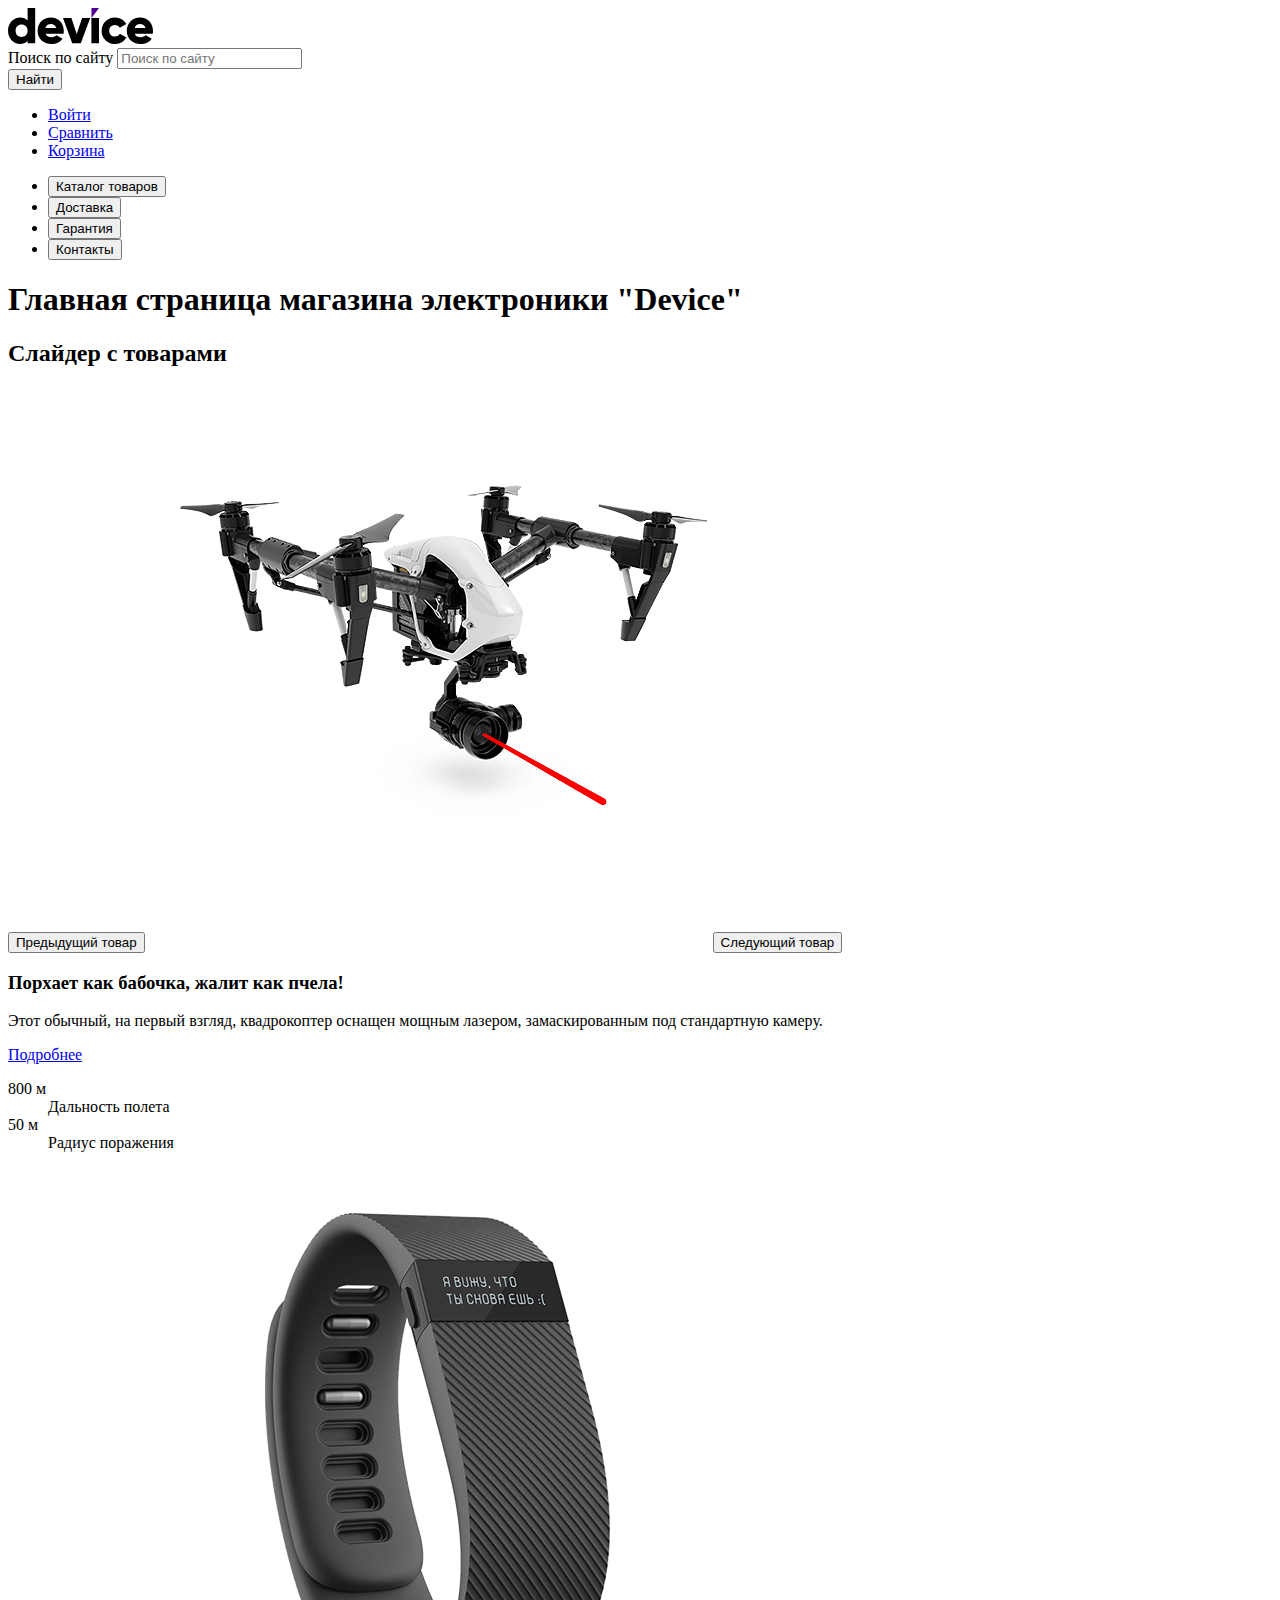
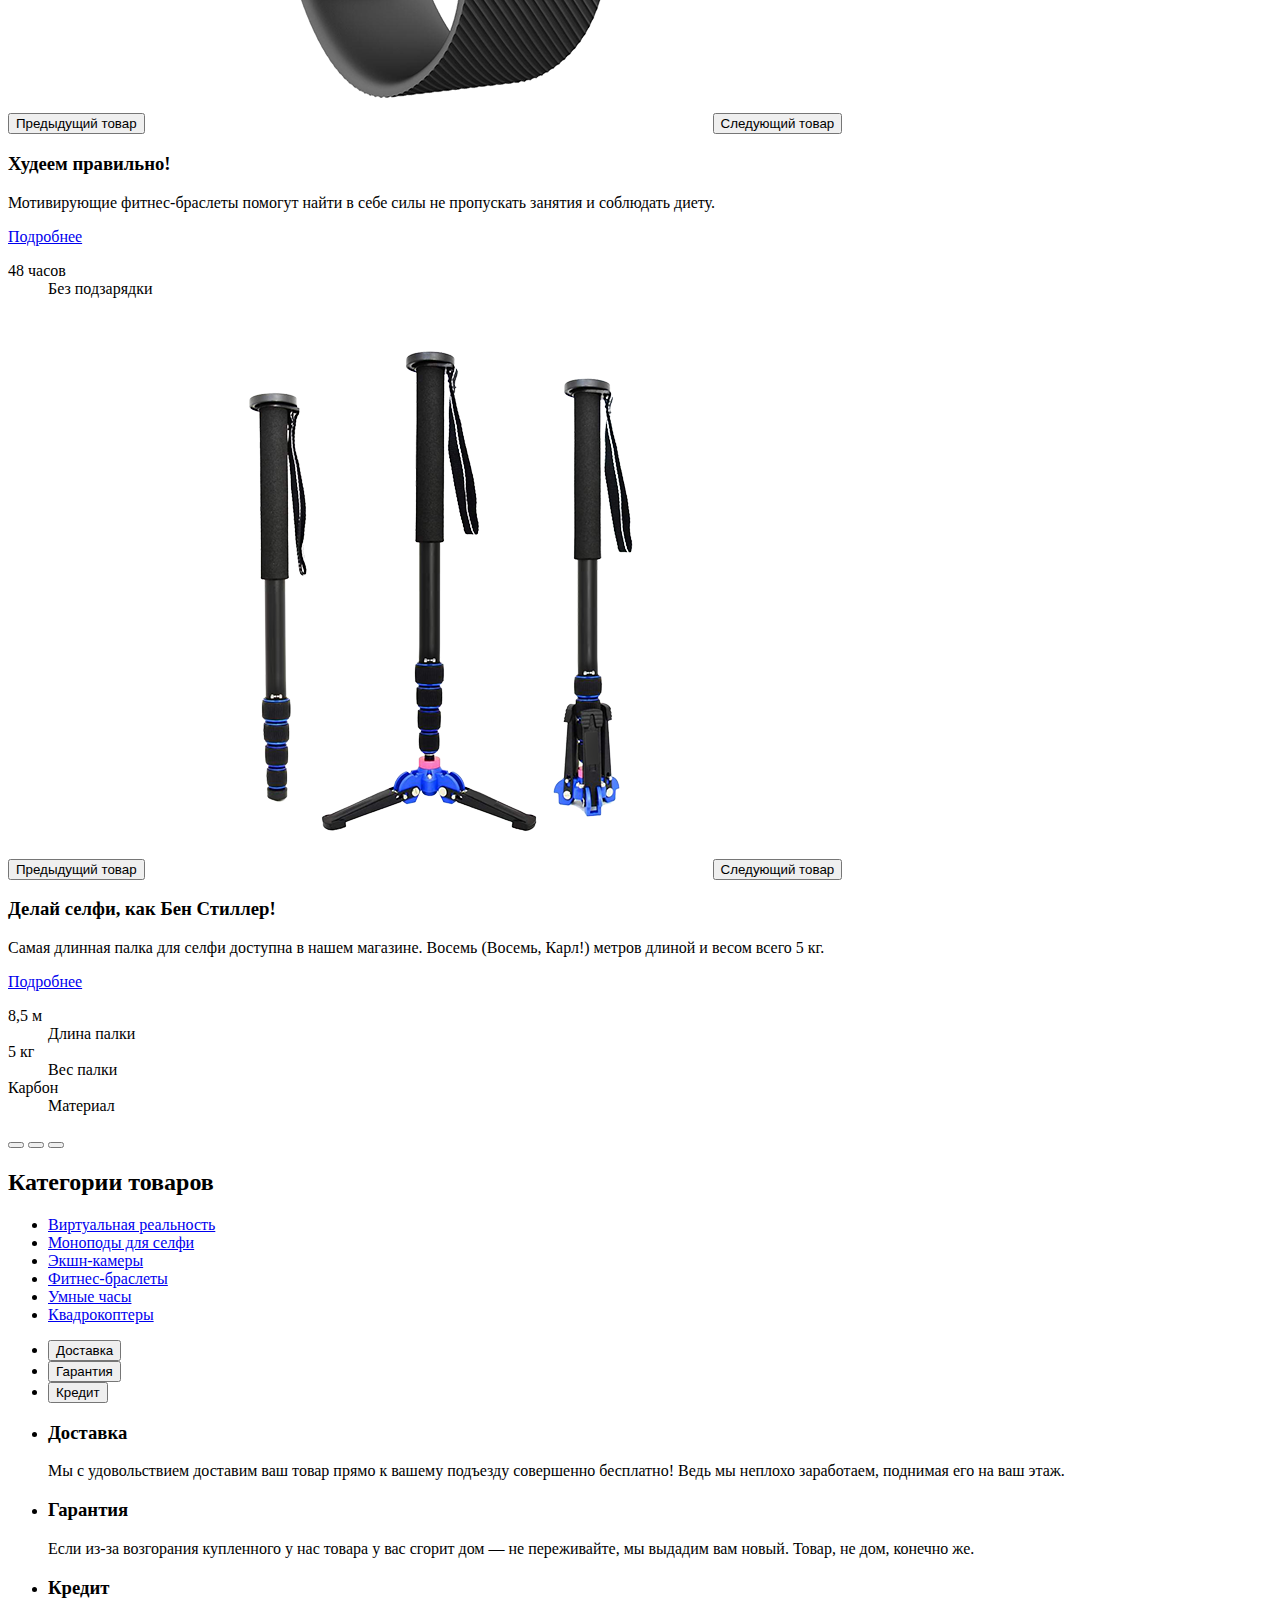
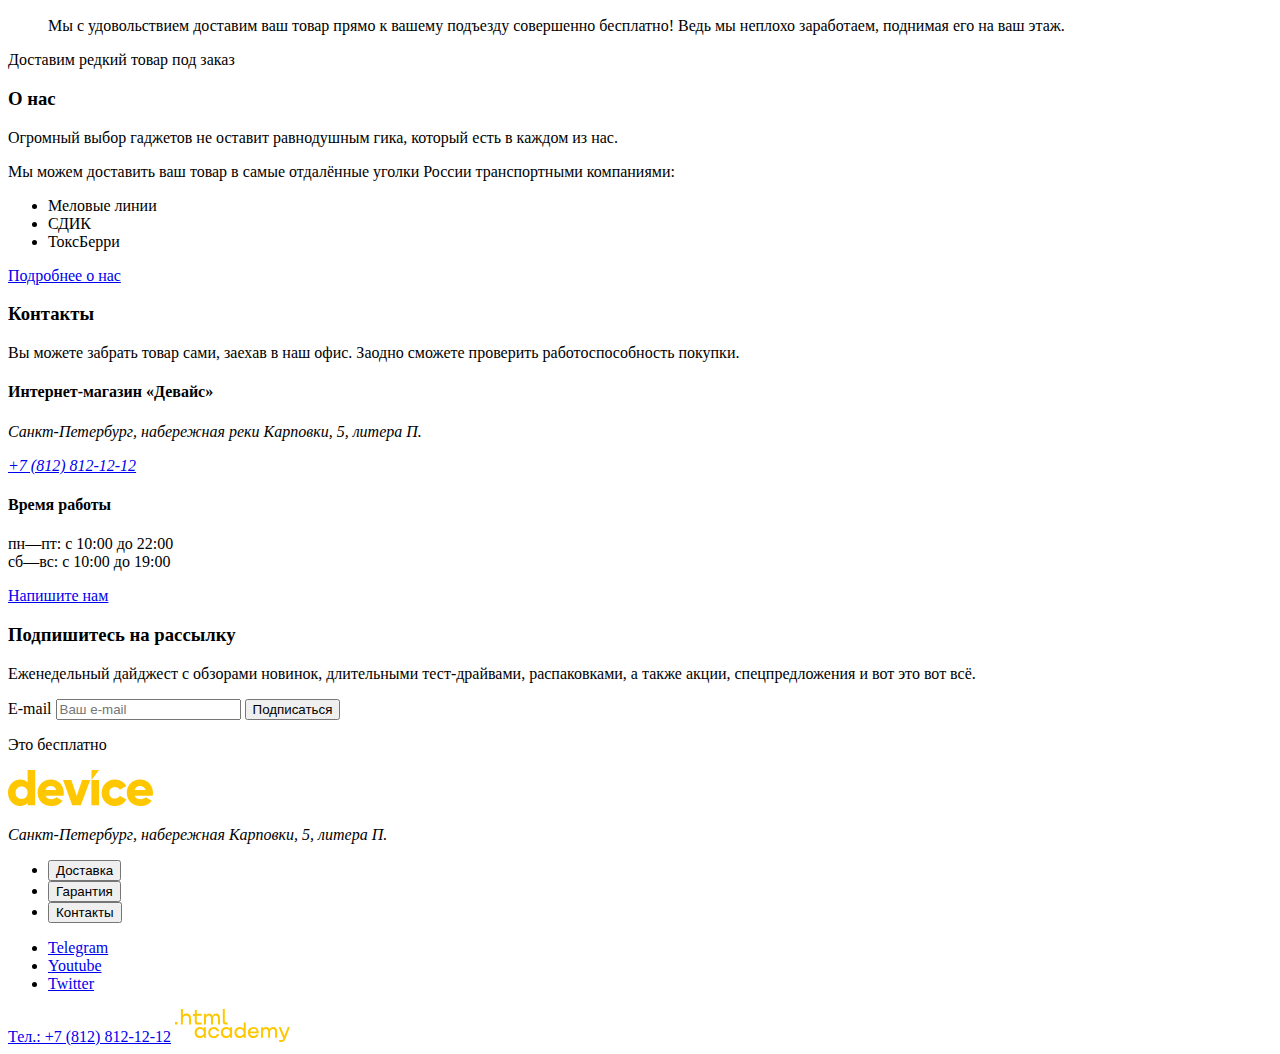
==== commit ad427fb5: "Исправляет секцию с сервисами на главной странице" ====
--- a/index.html
+++ b/index.html
@@ -19,7 +19,11 @@
           aria-label="Логотип магазина электроники Device."
           viewBox="0 0 145 36"
         >
-        <path fill="#000" d="M27.2 0v35.3h-7.6v-2.4a9.5 9.5 0 0 1-7.5 3.1C5.5 36 0 30.2 0 22.7 0 15.2 5.5 9.4 12.1 9.4c3.4 0 6 1.2 7.5 3.1V0h7.6Zm-7.6 22.7c0-3.8-2.5-6.2-6-6.2s-6 2.4-6 6.2c0 3.8 2.5 6.2 6 6.2 3.5-.1 6-2.4 6-6.2ZM43.7 29.2c2.1 0 3.8-.8 4.8-1.9l6.1 3.5a13 13 0 0 1-11 5.2c-8.6 0-14-5.8-14-13.3C29.6 15.2 35 9.4 43 9.4c7.4 0 12.8 5.7 12.8 13.3 0 1.1 0 2.1-.3 3H37.6c1 2.6 3.3 3.5 6.1 3.5Zm4.6-9.1c-.8-2.9-3-4-5.4-4-2.9 0-4.8 1.4-5.5 4h11ZM82.2 10.1l-9.4 25.2h-8.6L55 10.1h8.4l5.3 16 5.4-16h8.2ZM83.5 10.1H91v25.2h-7.6V10.1ZM93.7 22.7A13 13 0 0 1 107 9.4a13 13 0 0 1 11.4 6.5l-6.6 3.8c-1-1.8-2.7-2.8-5-2.8a5.5 5.5 0 0 0-5.6 5.8c0 3.5 2.4 5.8 5.7 5.8 2.2 0 4-1.1 4.9-2.8l6.6 3.8A12.8 12.8 0 0 1 107 36a13 13 0 0 1-13.4-13.3ZM132.9 29.2c2 0 3.8-.8 4.8-1.9l6.1 3.5a13 13 0 0 1-11 5.2c-8.6 0-14-5.8-14-13.3a13 13 0 0 1 13.4-13.3c7.4 0 12.8 5.7 12.8 13.3 0 1.1-.1 2.1-.3 3h-18c1 2.6 3.4 3.5 6.2 3.5Zm4.7-9.1c-.8-2.9-3.1-4-5.4-4-3 0-4.8 1.4-5.5 4h10.9Z"/><path fill="#510094" d="M83.5 0v10.1L91 0h-7.6Z"/>
+          <path
+            fill="#000"
+            d="M27.2 0v35.3h-7.6v-2.4a9.5 9.5 0 0 1-7.5 3.1C5.5 36 0 30.2 0 22.7 0 15.2 5.5 9.4 12.1 9.4c3.4 0 6 1.2 7.5 3.1V0h7.6Zm-7.6 22.7c0-3.8-2.5-6.2-6-6.2s-6 2.4-6 6.2c0 3.8 2.5 6.2 6 6.2 3.5-.1 6-2.4 6-6.2ZM43.7 29.2c2.1 0 3.8-.8 4.8-1.9l6.1 3.5a13 13 0 0 1-11 5.2c-8.6 0-14-5.8-14-13.3C29.6 15.2 35 9.4 43 9.4c7.4 0 12.8 5.7 12.8 13.3 0 1.1 0 2.1-.3 3H37.6c1 2.6 3.3 3.5 6.1 3.5Zm4.6-9.1c-.8-2.9-3-4-5.4-4-2.9 0-4.8 1.4-5.5 4h11ZM82.2 10.1l-9.4 25.2h-8.6L55 10.1h8.4l5.3 16 5.4-16h8.2ZM83.5 10.1H91v25.2h-7.6V10.1ZM93.7 22.7A13 13 0 0 1 107 9.4a13 13 0 0 1 11.4 6.5l-6.6 3.8c-1-1.8-2.7-2.8-5-2.8a5.5 5.5 0 0 0-5.6 5.8c0 3.5 2.4 5.8 5.7 5.8 2.2 0 4-1.1 4.9-2.8l6.6 3.8A12.8 12.8 0 0 1 107 36a13 13 0 0 1-13.4-13.3ZM132.9 29.2c2 0 3.8-.8 4.8-1.9l6.1 3.5a13 13 0 0 1-11 5.2c-8.6 0-14-5.8-14-13.3a13 13 0 0 1 13.4-13.3c7.4 0 12.8 5.7 12.8 13.3 0 1.1-.1 2.1-.3 3h-18c1 2.6 3.4 3.5 6.2 3.5Zm4.7-9.1c-.8-2.9-3.1-4-5.4-4-3 0-4.8 1.4-5.5 4h10.9Z"
+          />
+          <path fill="#510094" d="M83.5 0v10.1L91 0h-7.6Z" />
         </svg>
       </a>
       <div class="header-form-wrapper">
@@ -82,7 +86,12 @@
             <span class="visually-hidden">Предыдущий товар</span>
           </button>
           <a class="slider-quadcopter-link">
-            <img src="images/main-slider/quadcopter.png" width="560" height="560" alt="Квадрокоптер с лазером"/>
+            <img
+              src="images/main-slider/quadcopter.png"
+              width="560"
+              height="560"
+              alt="Квадрокоптер с лазером"
+            />
           </a>
           <button class="slider-button slider-next" type="button">
             <span class="visually-hidden">Следующий товар</span>
@@ -107,7 +116,12 @@
             <span class="visually-hidden">Предыдущий товар</span>
           </button>
           <a class="slider-bracelet-link">
-          <img src="images/main-slider/bracelet.png" width="560" height="560" alt="Фитнес-браслет" />
+            <img
+              src="images/main-slider/bracelet.png"
+              width="560"
+              height="560"
+              alt="Фитнес-браслет"
+            />
           </a>
           <button class="slider-button slider-next" type="button">
             <span class="visually-hidden">Следующий товар</span>
@@ -128,8 +142,13 @@
             <span class="visually-hidden">Предыдущий товар</span>
           </button>
           <a class="slider-selfie-link">
-          <img src="images/main-slider/selfie.png" width="560" height="560" alt="Монопод для селфи" />
-        </a>
+            <img
+              src="images/main-slider/selfie.png"
+              width="560"
+              height="560"
+              alt="Монопод для селфи"
+            />
+          </a>
           <button class="slider-button slider-next" type="button">
             <span class="visually-hidden">Следующий товар</span>
           </button>
@@ -184,38 +203,46 @@
       <section class="services-slider">
         <ul class="services-list">
           <li class="services-item">
-            <button class="button services-slider-button">Доставка</button>
+            <button class="button services-slider-button" type="button">
+              Доставка
+            </button>
           </li>
           <li class="services-item">
-            <button class="button services-slider-button">Гарантия</button>
+            <button class="button services-slider-button" type="button">
+              Гарантия
+            </button>
           </li>
           <li class="services-item">
-            <button class="button services-slider-button">Кредит</button>
-          </li>
-        </ul>
-        <div class="services-slider-delivery">
-          <h3 class="title services-slider-title">Доставка</h3>
-          <p class="services-slider-text">
-            Мы с удовольствием доставим ваш товар прямо к вашему подъезду
-            совершенно бесплатно! Ведь мы неплохо заработаем, поднимая его на
-            ваш этаж.
-          </p>
-        </div>
-        <div class="services-slider-guaranty">
-          <h3 class="title services-slider-title">Гарантия</h3>
-          <p class="services-slider-text">
-            Если из-за возгорания купленного у нас товара у вас сгорит дом — не
-            переживайте, мы выдадим вам новый. Товар, не дом, конечно же.
-          </p>
-        </div>
-        <div class="services-slider-credit">
-          <h3 class="title services-slider-title">Кредит</h3>
-          <p class="services-slider-text">
-            Мы с удовольствием доставим ваш товар прямо к вашему подъезду
-            совершенно бесплатно! Ведь мы неплохо заработаем, поднимая его на
-            ваш этаж.
-          </p>
-        </div>
+            <button class="button services-slider-button" type="button">
+              Кредит
+            </button>
+          </li>
+        </ul>
+        <ul class="services-description-list">
+          <li class="services-description-delivery">
+            <h3 class="title services-description-title">Доставка</h3>
+            <p class="services-description-text">
+              Мы с удовольствием доставим ваш товар прямо к вашему подъезду
+              совершенно бесплатно! Ведь мы неплохо заработаем, поднимая его на
+              ваш этаж.
+            </p>
+          </li>
+          <li class="services-description-guaranty">
+            <h3 class="title services-description-title">Гарантия</h3>
+            <p class="services-description-text">
+              Если из-за возгорания купленного у нас товара у вас сгорит дом —
+              не переживайте, мы выдадим вам новый. Товар, не дом, конечно же.
+            </p>
+          </li>
+          <li class="services-description-credit">
+            <h3 class="title services-description-title">Кредит</h3>
+            <p class="services-description-text">
+              Мы с удовольствием доставим ваш товар прямо к вашему подъезду
+              совершенно бесплатно! Ведь мы неплохо заработаем, поднимая его на
+              ваш этаж.
+            </p>
+          </li>
+        </ul>
         <div class="services-promo">
           <p class="services-promo-text">Доставим редкий товар под заказ</p>
         </div>
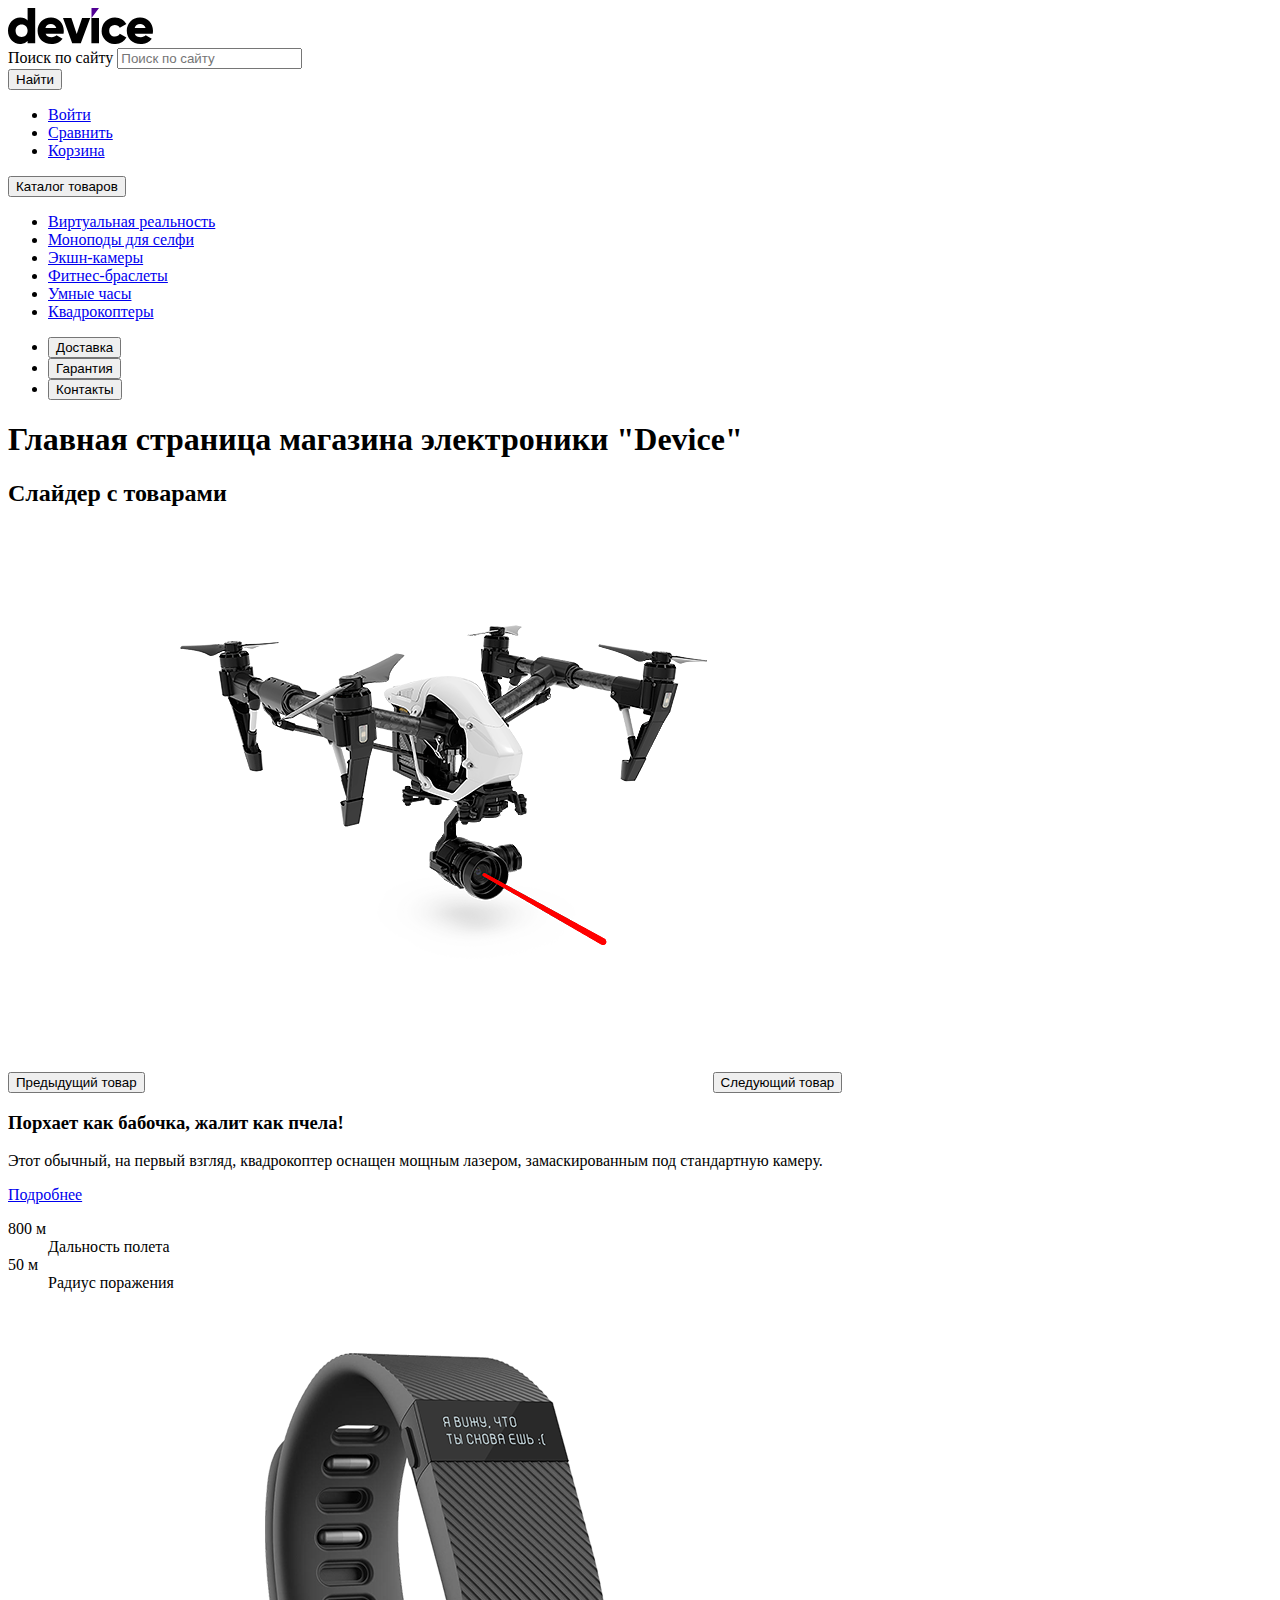
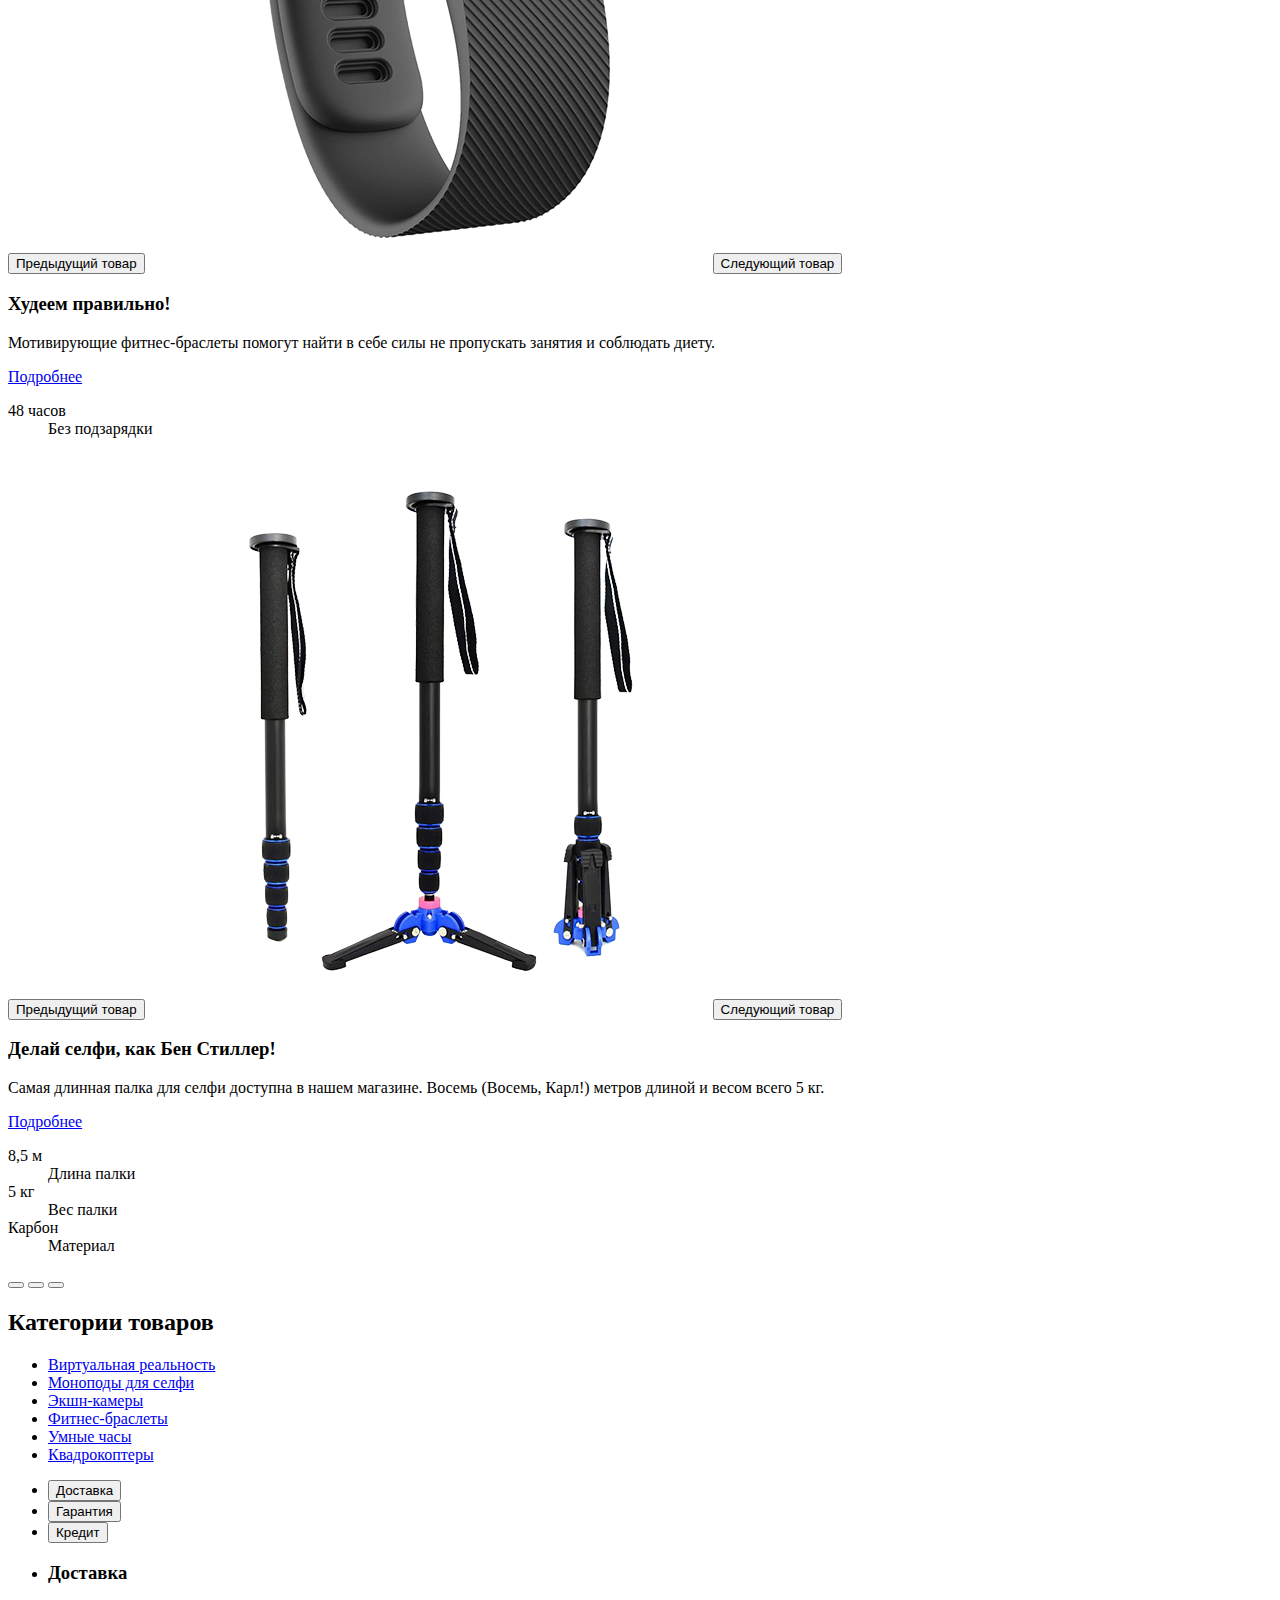
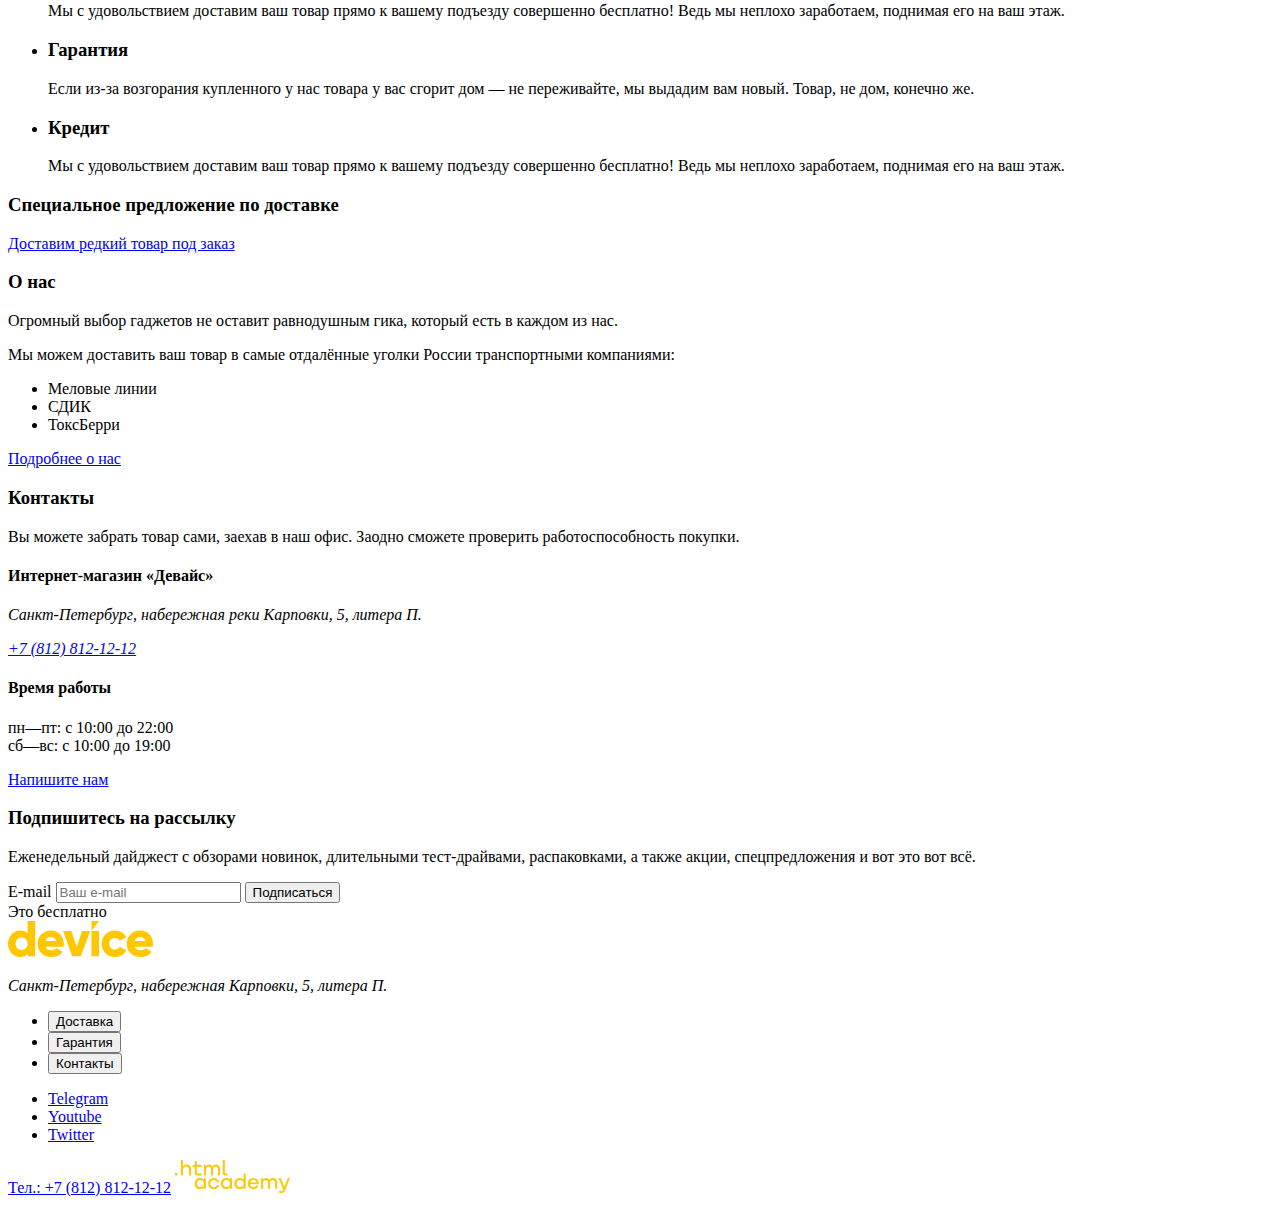
==== commit 0185d7a1: "Вносит правки в разметку после 1 консультации" ====
--- a/index.html
+++ b/index.html
@@ -9,7 +9,7 @@
     <header class="page-header">
       <a class="header-logo-device" href="index.html">
         <svg
-          class="visually-hidden header-logo-device-icon"
+          class="header-logo-device-icon"
           aria-hidden="true"
           focusable="false"
           xmlns="http://www.w3.org/2000/svg"
@@ -48,7 +48,9 @@
       <nav class="navigation">
         <ul class="navigation-user">
           <li class="navigation-user-item">
-            <a class="navigation-user-link" href="#">Войти</a>
+            <a class="navigation-user-link navigation-user-link" href="#"
+              >Войти</a
+            >
           </li>
           <li class="navigation-user-item">
             <a class="navigation-user-link" href="#">Сравнить</a>
@@ -57,12 +59,34 @@
             <a class="navigation-user-link" href="#">Корзина</a>
           </li>
         </ul>
+        <div class="navigation-catalog">
+          <button class="navigation-catalog-button" type="button">
+            Каталог товаров
+          </button>
+          <ul class="catalog-dropdown-list">
+            <li class="catalog-dropdown-item">
+              <a class="catalog-dropdown-link" href="#"
+                >Виртуальная реальность</a
+              >
+            </li>
+            <li class="catalog-dropdown-item">
+              <a class="catalog-dropdown-link" href="#">Моноподы для cелфи</a>
+            </li>
+            <li class="catalog-dropdown-item">
+              <a class="catalog-dropdown-link" href="#">Экшн-камеры</a>
+            </li>
+            <li class="catalog-dropdown-item">
+              <a class="catalog-dropdown-link" href="#">Фитнес-браслеты</a>
+            </li>
+            <li class="catalog-dropdown-item">
+              <a class="catalog-dropdown-link" href="#">Умные часы</a>
+            </li>
+            <li class="catalog-dropdown-item">
+              <a class="catalog-dropdown-link" href="#">Квадрокоптеры</a>
+            </li>
+          </ul>
+        </div>
         <ul class="navigation-list">
-          <li class="navigation-item">
-            <button class="navigation-link" type="button">
-              Каталог товаров
-            </button>
-          </li>
           <li class="navigation-item">
             <button class="navigation-link" type="button">Доставка</button>
           </li>
@@ -243,46 +267,51 @@
             </p>
           </li>
         </ul>
-        <div class="services-promo">
-          <p class="services-promo-text">Доставим редкий товар под заказ</p>
-        </div>
       </section>
-      <section class="about">
-        <h3 class="title about-title">О нас</h3>
-        <p class="about-text">
-          Огромный выбор гаджетов не оставит равнодушным гика, который есть в
-          каждом из нас.
-        </p>
-        <p class="about-text">
-          Мы можем доставить ваш товар в самые отдалённые уголки России
-          транспортными компаниями:
-        </p>
-        <ul class="about-list">
-          <li class="about-item">Меловые линии</li>
-          <li class="about-item">СДИК</li>
-          <li class="about-item">ТоксБерри</li>
-        </ul>
-        <a class="button about-button" href="#">Подробнее о нас</a>
+      <section class="delivery-promo">
+        <h3 class="visually-hidden">Специальное предложение по доставке</h3>
+        <a class="delivery-promo-text" href="#"
+          >Доставим редкий товар под заказ</a
+        >
       </section>
-      <section class="contacts">
-        <h3 class="title contacts-title">Контакты</h3>
-        <p class="contacts-text">
-          Вы можете забрать товар сами, заехав в наш офис. Заодно сможете
-          проверить работоспособность покупки.
-        </p>
-        <h4 class="title address-title">Интернет-магазин «Девайс»</h4>
-        <address class="address">
-          <p class="address-text">
-            Санкт-Петербург, набережная реки Карповки, 5, литера П.
-          </p>
-          <a class="address-phone" href="tel:+78128121212"
-            >+7 (812) 812-12-12</a
-          >
-        </address>
-        <h4 class="title time-title">Время работы</h4>
-        <p>пн—пт: с 10:00 до 22:00<br />cб—вс: с 10:00 до 19:00</p>
-        <a class="button contacts-button" href="#">Напишите нам</a>
-      </section>
+      <div class="info-wrapper">
+        <section class="about">
+          <h3 class="title about-title">О нас</h3>
+          <p class="about-text">
+            Огромный выбор гаджетов не оставит равнодушным гика, который есть в
+            каждом из нас.
+          </p>
+          <p class="about-text">
+            Мы можем доставить ваш товар в самые отдалённые уголки России
+            транспортными компаниями:
+          </p>
+          <ul class="about-list">
+            <li class="about-item">Меловые линии</li>
+            <li class="about-item">СДИК</li>
+            <li class="about-item">ТоксБерри</li>
+          </ul>
+          <a class="button about-button" href="#">Подробнее о нас</a>
+        </section>
+        <section class="contacts">
+          <h3 class="title contacts-title">Контакты</h3>
+          <p class="contacts-text">
+            Вы можете забрать товар сами, заехав в наш офис. Заодно сможете
+            проверить работоспособность покупки.
+          </p>
+          <h4 class="title address-title">Интернет-магазин «Девайс»</h4>
+          <address class="address">
+            <p class="address-text">
+              Санкт-Петербург, набережная реки Карповки, 5, литера П.
+            </p>
+            <a class="address-phone" href="tel:+78128121212"
+              >+7 (812) 812-12-12</a
+            >
+          </address>
+          <h4 class="title time-title">Время работы</h4>
+          <p>пн—пт: с 10:00 до 22:00<br />cб—вс: с 10:00 до 19:00</p>
+          <a class="button contacts-button" href="#">Напишите нам</a>
+        </section>
+      </div>
       <section class="subscribe">
         <h3 class="title subscribe-title">Подпишитесь на рассылку</h3>
         <p class="subscribe-text">
@@ -307,14 +336,14 @@
             <span class="subscribe-submit">Подписаться</span>
           </button>
         </form>
-        <p class="subscribe-text subscribe-text-free">Это бесплатно</p>
+        <span class="subscribe-text subscribe-text-free">Это бесплатно</span>
       </section>
     </main>
     <footer class="page-footer">
       <div class="footer-device-address-wrapper">
         <a class="footer-logo-device" href="index.html">
           <svg
-            class="visually-hidden footer-logo-device-icon"
+            class="footer-logo-device-icon"
             aria-hidden="true"
             focusable="false"
             xmlns="http://www.w3.org/2000/svg"
@@ -349,24 +378,20 @@
           </li>
         </ul>
         <ul class="footer-social-list">
-          <li class="visually-hidden footer-social-item">
-            <a class="footer-social-link" href="https://t.me/htmlacademy"
-              >Telegram</a
-            >
-          </li>
-          <li class="visually-hidden footer-social-item">
-            <a
-              class="footer-social-link"
-              href="https://www.youtube.com/user/htmlacademyru"
-              >Youtube</a
-            >
-          </li>
-          <li class="visually-hidden footer-social-item">
-            <a
-              class="footer-social-link"
-              href="https://twitter.com/htmlacademy_ru"
-              >Twitter</a
-            >
+          <li class="footer-social-item">
+            <a class="footer-social-link" href="https://t.me/htmlacademy">
+              <span class="visually-hidden">Telegram</span>
+            </a>
+          </li>
+          <li class="footer-social-item">
+            <a class="footer-social-link" href="https://www.youtube.com/user/htmlacademyru">
+              <span class="visually-hidden">Youtube</span>
+            </a>
+          </li>
+          <li class="footer-social-item">
+            <a class="footer-social-link" href="https://twitter.com/htmlacademy_ru">
+              <span class="visually-hidden">Twitter</span>
+            </a>
           </li>
         </ul>
       </div>
@@ -376,7 +401,7 @@
         >
         <a class="footer-academy-link" href="https://htmlacademy.ru/">
           <svg
-            class="visually-hidden page-footer-logo-academy"
+            class="page-footer-logo-academy"
             aria-hidden="true"
             focusable="false"
             xmlns="http://www.w3.org/2000/svg"
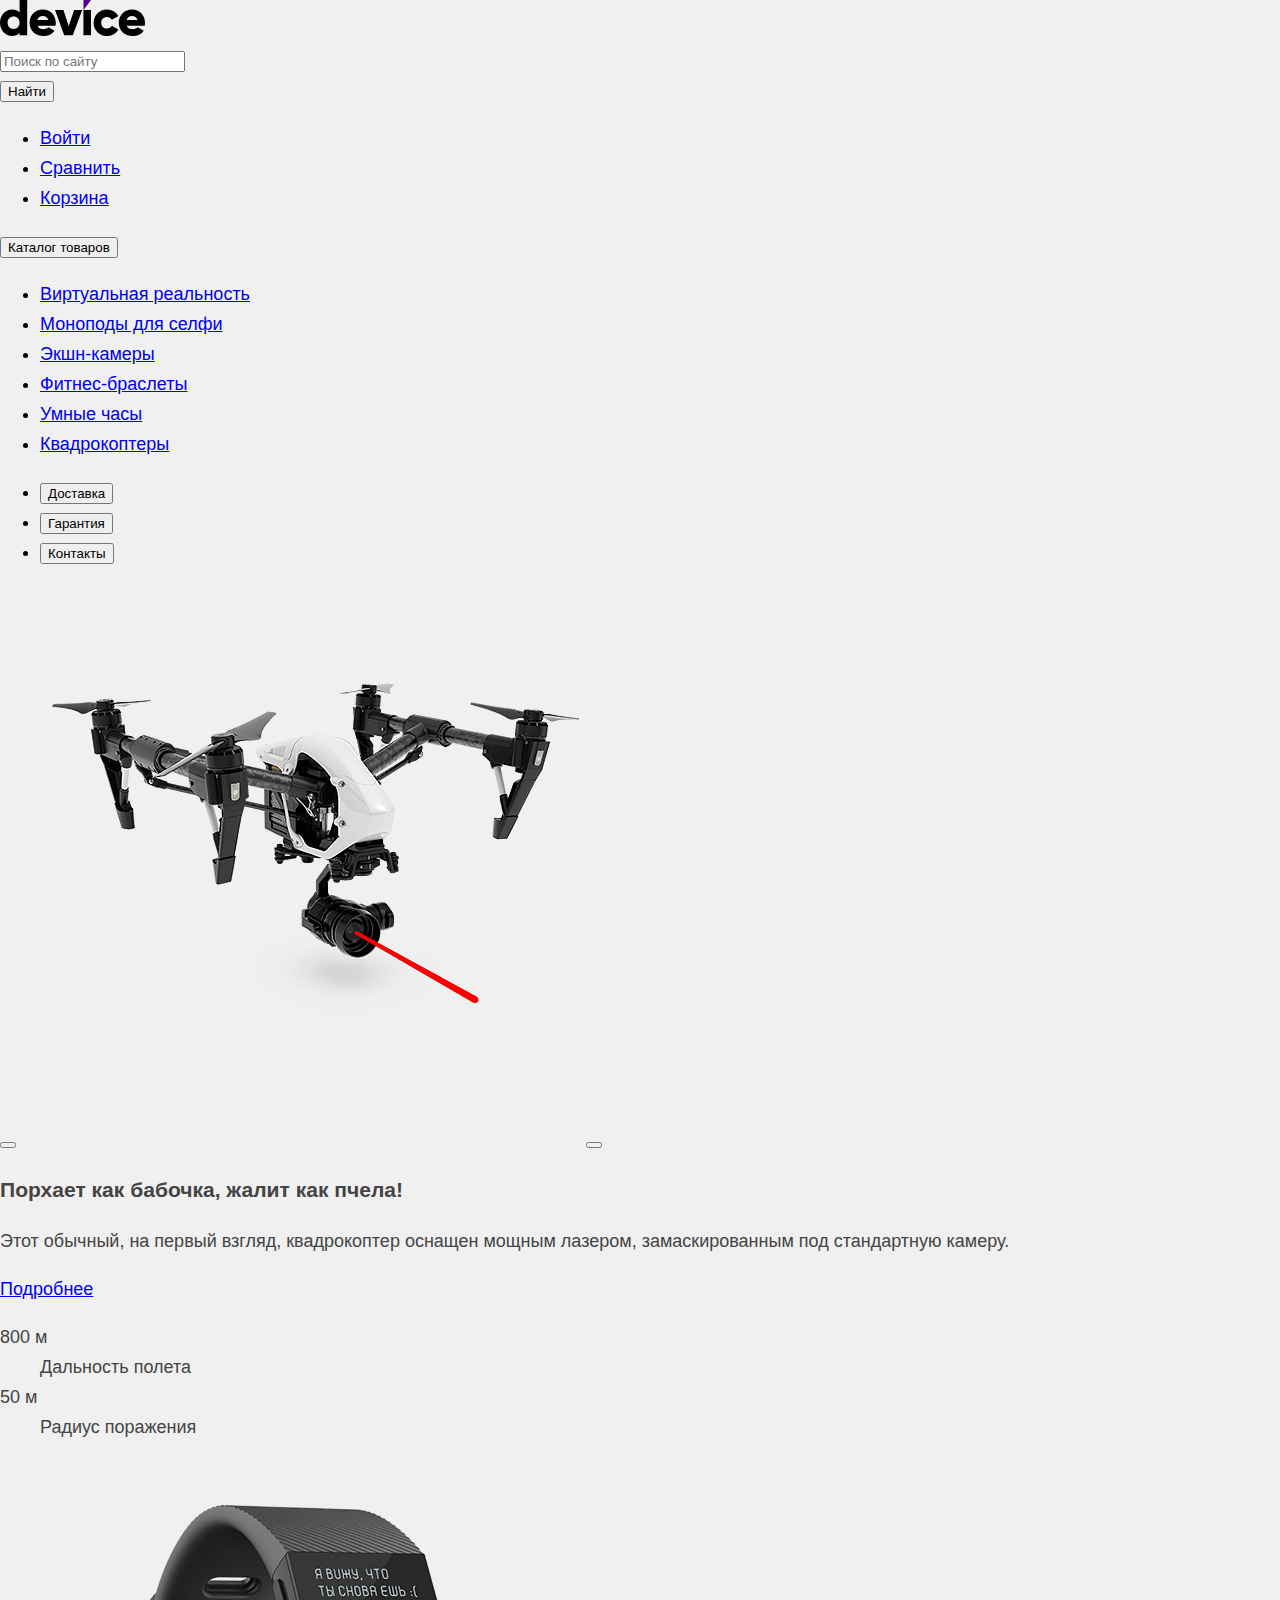
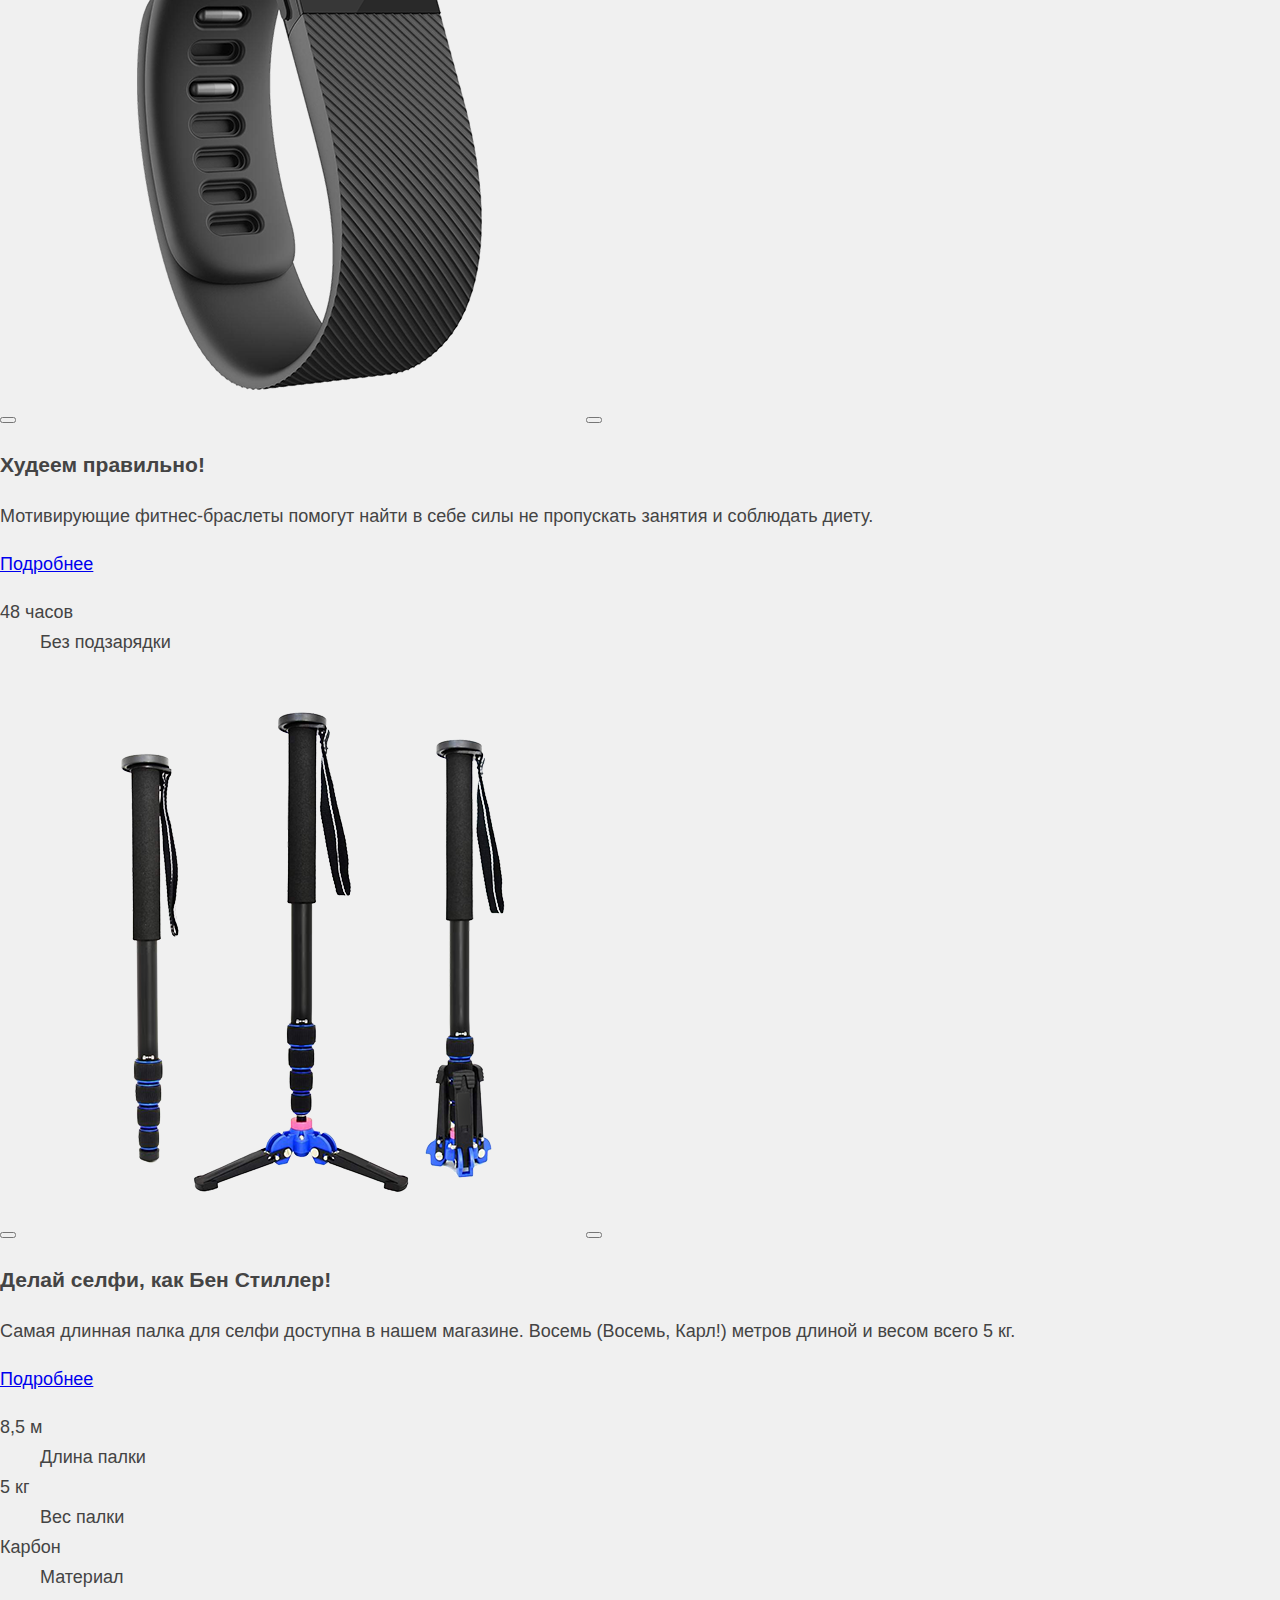
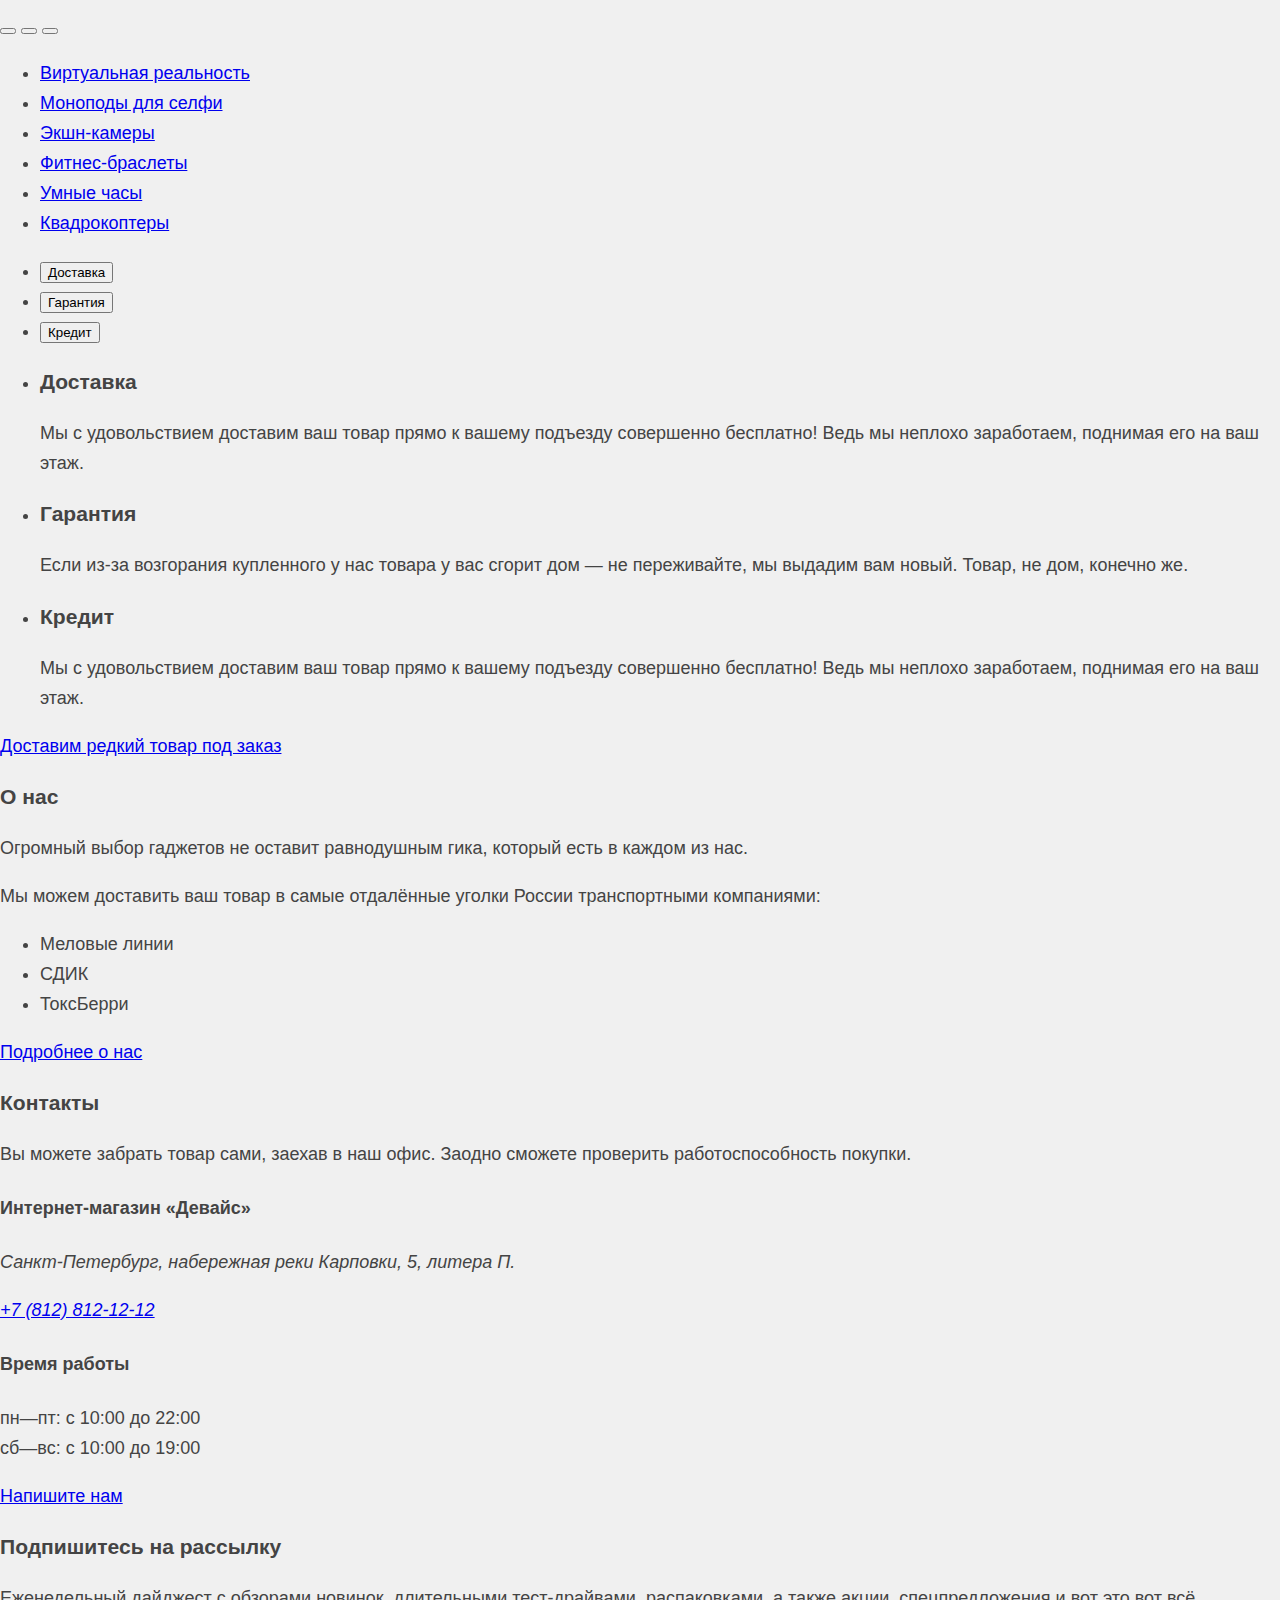
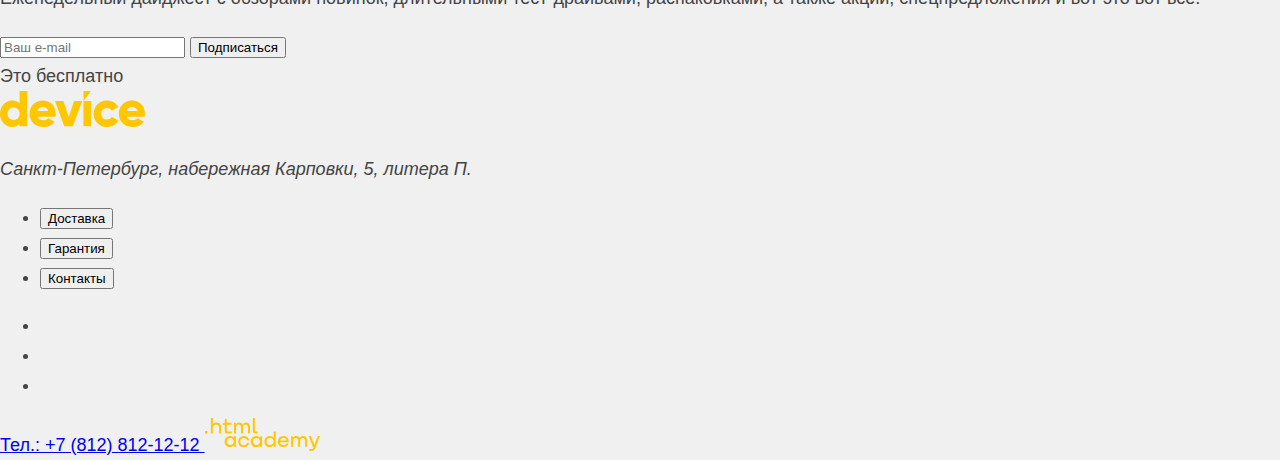
==== commit 791213f1: "Вносит правки после 2 созвона" ====
--- a/index.html
+++ b/index.html
@@ -1,10 +1,12 @@
 <!DOCTYPE html>
 <html lang="ru">
-  <head>
-    <meta charset="utf-8" />
-    <title>HTML Academy: Девайс</title>
-    <link rel="stylesheet" href="styles/styles.css" />
-  </head>
+<head>
+  <meta charset="utf-8">
+  <meta http-equiv="X-UA-Compatible" content="IE=edge">
+  <meta name="viewport" content="width=device-width, initial-scale=1.0">
+  <title>HTML Academy: Девайс</title>
+  <link rel="stylesheet" href="styles/styles.css" />
+</head>
   <body>
     <header class="page-header">
       <a class="header-logo-device" href="index.html">
@@ -32,9 +34,9 @@
           action="https://echo.htmlacademy.ru/"
           method="post"
         >
-          <label class="form-label visually-hidden" for="site-search"
-            >Поиск по сайту</label
-          >
+          <label class="form-label visually-hidden" for="site-search">
+            Поиск по сайту
+          </label>
           <input
             class="search-field"
             type="text"
@@ -48,9 +50,9 @@
       <nav class="navigation">
         <ul class="navigation-user">
           <li class="navigation-user-item">
-            <a class="navigation-user-link navigation-user-link" href="#"
-              >Войти</a
-            >
+            <a class="navigation-user-link navigation-user-link" href="#">
+              Войти
+            </a>
           </li>
           <li class="navigation-user-item">
             <a class="navigation-user-link" href="#">Сравнить</a>
@@ -65,9 +67,9 @@
           </button>
           <ul class="catalog-dropdown-list">
             <li class="catalog-dropdown-item">
-              <a class="catalog-dropdown-link" href="#"
-                >Виртуальная реальность</a
-              >
+              <a class="catalog-dropdown-link" href="#">
+                Виртуальная реальность
+                </a>
             </li>
             <li class="catalog-dropdown-item">
               <a class="catalog-dropdown-link" href="#">Моноподы для cелфи</a>
@@ -203,9 +205,9 @@
         <h2 class="visually-hidden">Категории товаров</h2>
         <ul class="products-categories-list">
           <li class="products-categories-item">
-            <a class="products-categories-link" href="#"
-              >Виртуальная реальность</a
-            >
+            <a class="products-categories-link" href="#">
+              Виртуальная реальность
+            </a>
           </li>
           <li class="products-categories-item">
             <a class="products-categories-link" href="#">Моноподы для селфи</a>
@@ -270,9 +272,9 @@
       </section>
       <section class="delivery-promo">
         <h3 class="visually-hidden">Специальное предложение по доставке</h3>
-        <a class="delivery-promo-text" href="#"
-          >Доставим редкий товар под заказ</a
-        >
+        <a class="delivery-promo-text" href="#">
+          Доставим редкий товар под заказ
+        </a>
       </section>
       <div class="info-wrapper">
         <section class="about">
@@ -303,9 +305,9 @@
             <p class="address-text">
               Санкт-Петербург, набережная реки Карповки, 5, литера П.
             </p>
-            <a class="address-phone" href="tel:+78128121212"
-              >+7 (812) 812-12-12</a
-            >
+            <a class="address-phone" href="tel:+78128121212">
+              +7 (812) 812-12-12
+            </a>
           </address>
           <h4 class="title time-title">Время работы</h4>
           <p>пн—пт: с 10:00 до 22:00<br />cб—вс: с 10:00 до 19:00</p>
@@ -384,21 +386,27 @@
             </a>
           </li>
           <li class="footer-social-item">
-            <a class="footer-social-link" href="https://www.youtube.com/user/htmlacademyru">
+            <a
+              class="footer-social-link"
+              href="https://www.youtube.com/user/htmlacademyru"
+            >
               <span class="visually-hidden">Youtube</span>
             </a>
           </li>
           <li class="footer-social-item">
-            <a class="footer-social-link" href="https://twitter.com/htmlacademy_ru">
+            <a
+              class="footer-social-link"
+              href="https://twitter.com/htmlacademy_ru"
+            >
               <span class="visually-hidden">Twitter</span>
             </a>
           </li>
         </ul>
       </div>
       <div class="footer-phone-academy-wrapper">
-        <a class="footer-address-phone" href="tel:+78128121212"
-          >Тел.: +7 (812) 812-12-12</a
-        >
+        <a class="footer-address-phone" href="tel:+78128121212">
+          Тел.: +7 (812) 812-12-12
+        </a>
         <a class="footer-academy-link" href="https://htmlacademy.ru/">
           <svg
             class="page-footer-logo-academy"
--- a/styles/styles.css
+++ b/styles/styles.css
@@ -1,4 +1,3 @@
-/*
 @font-face {
   font-family: "Rubik";
   font-style: normal;
@@ -22,4 +21,43 @@
   src: url("../fonts/raleway/raleway-800.woff2") format("woff2");
   font-display: swap;
 }
-*/
+
+*,
+*::before,
+*::after {
+  box-sizing: border-box;
+}
+
+html {
+  height: 100%;
+}
+
+body {
+  margin: 0 auto;
+  min-height: 100%;
+  font-family: "Rubik", sans-serif;
+  font-style: normal;
+  font-weight: 400;
+  font-size: 18px;
+  line-height: 30px;
+  color: #444444;
+  background-color: #f0f0f0;
+}
+
+.visually-hidden {
+  position: absolute;
+  width: 1px;
+  height: 1px;
+  margin: -1px;
+  border: 0;
+  padding: 0;
+  white-space: nowrap;
+  clip-path: inset(100%);
+  clip: rect(0 0 0 0);
+  overflow: hidden;
+}
+
+.page-header {
+  color: #000000;
+  
+}
